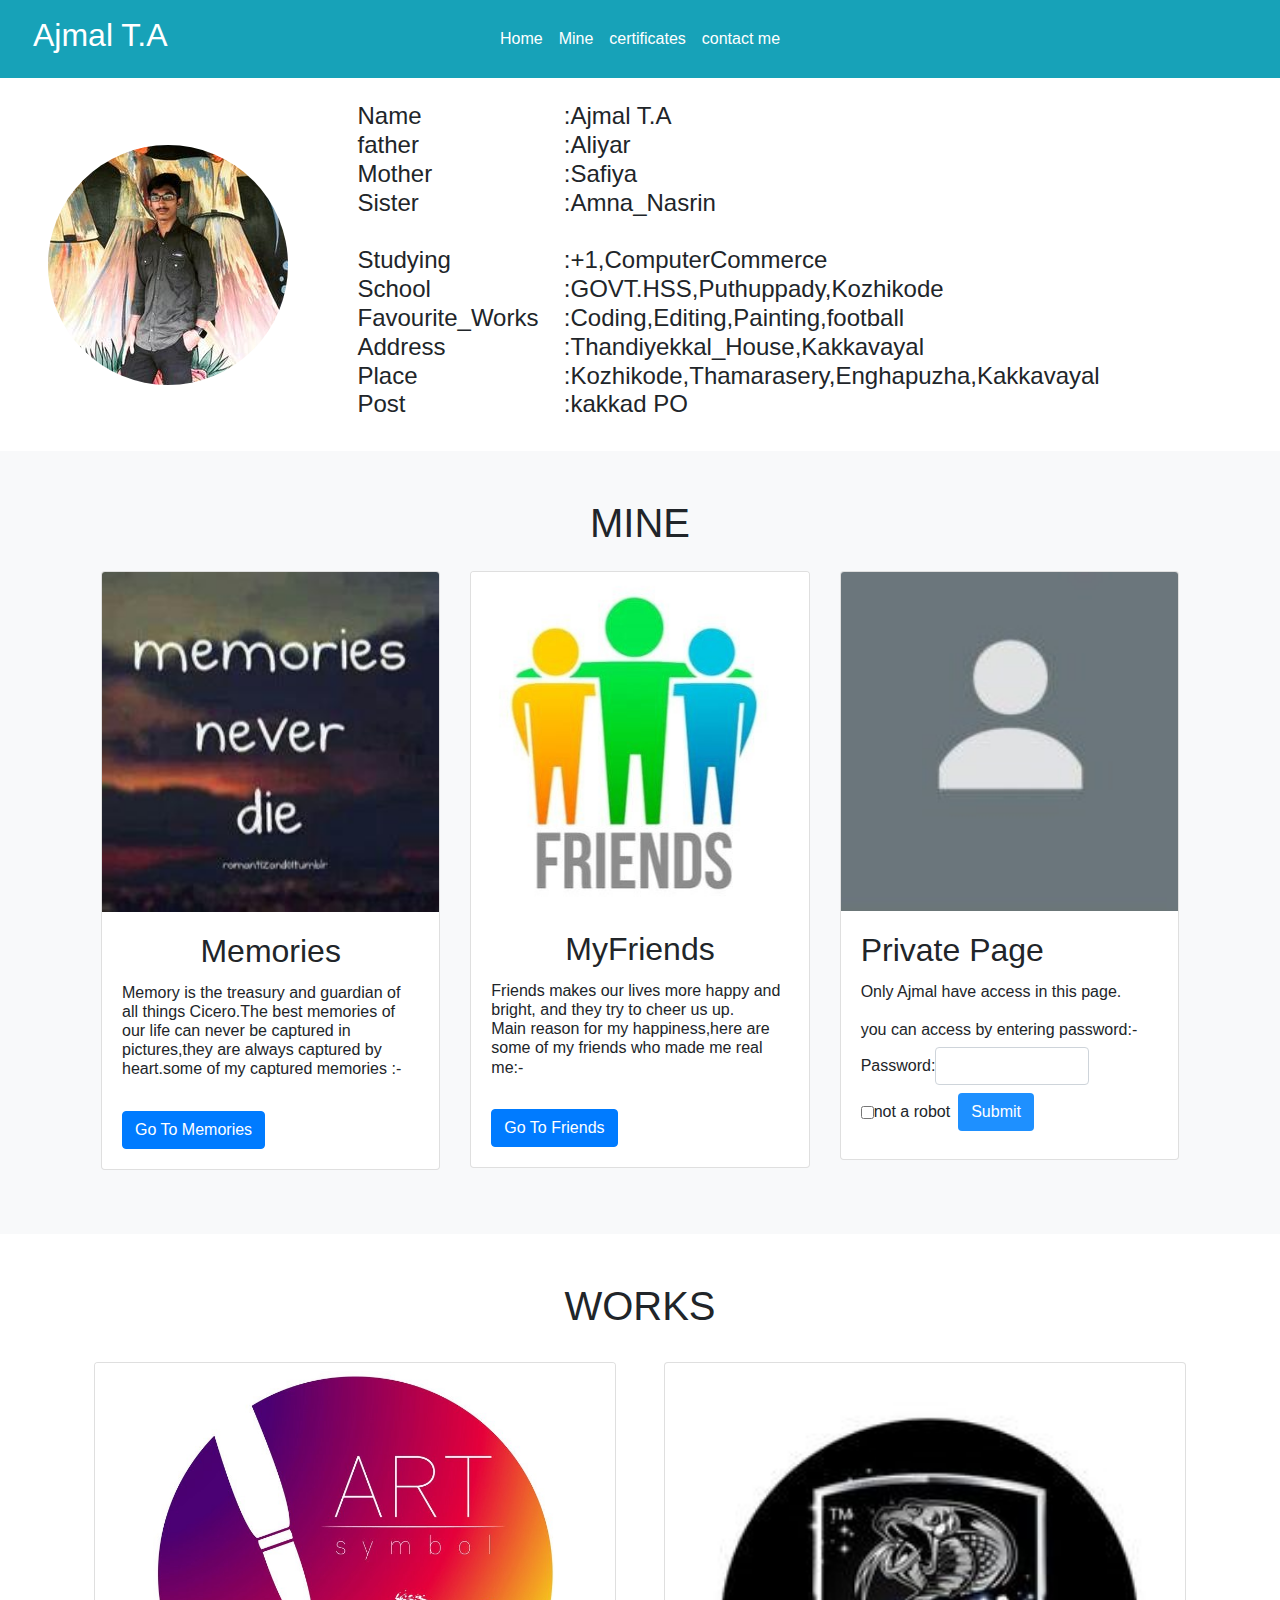
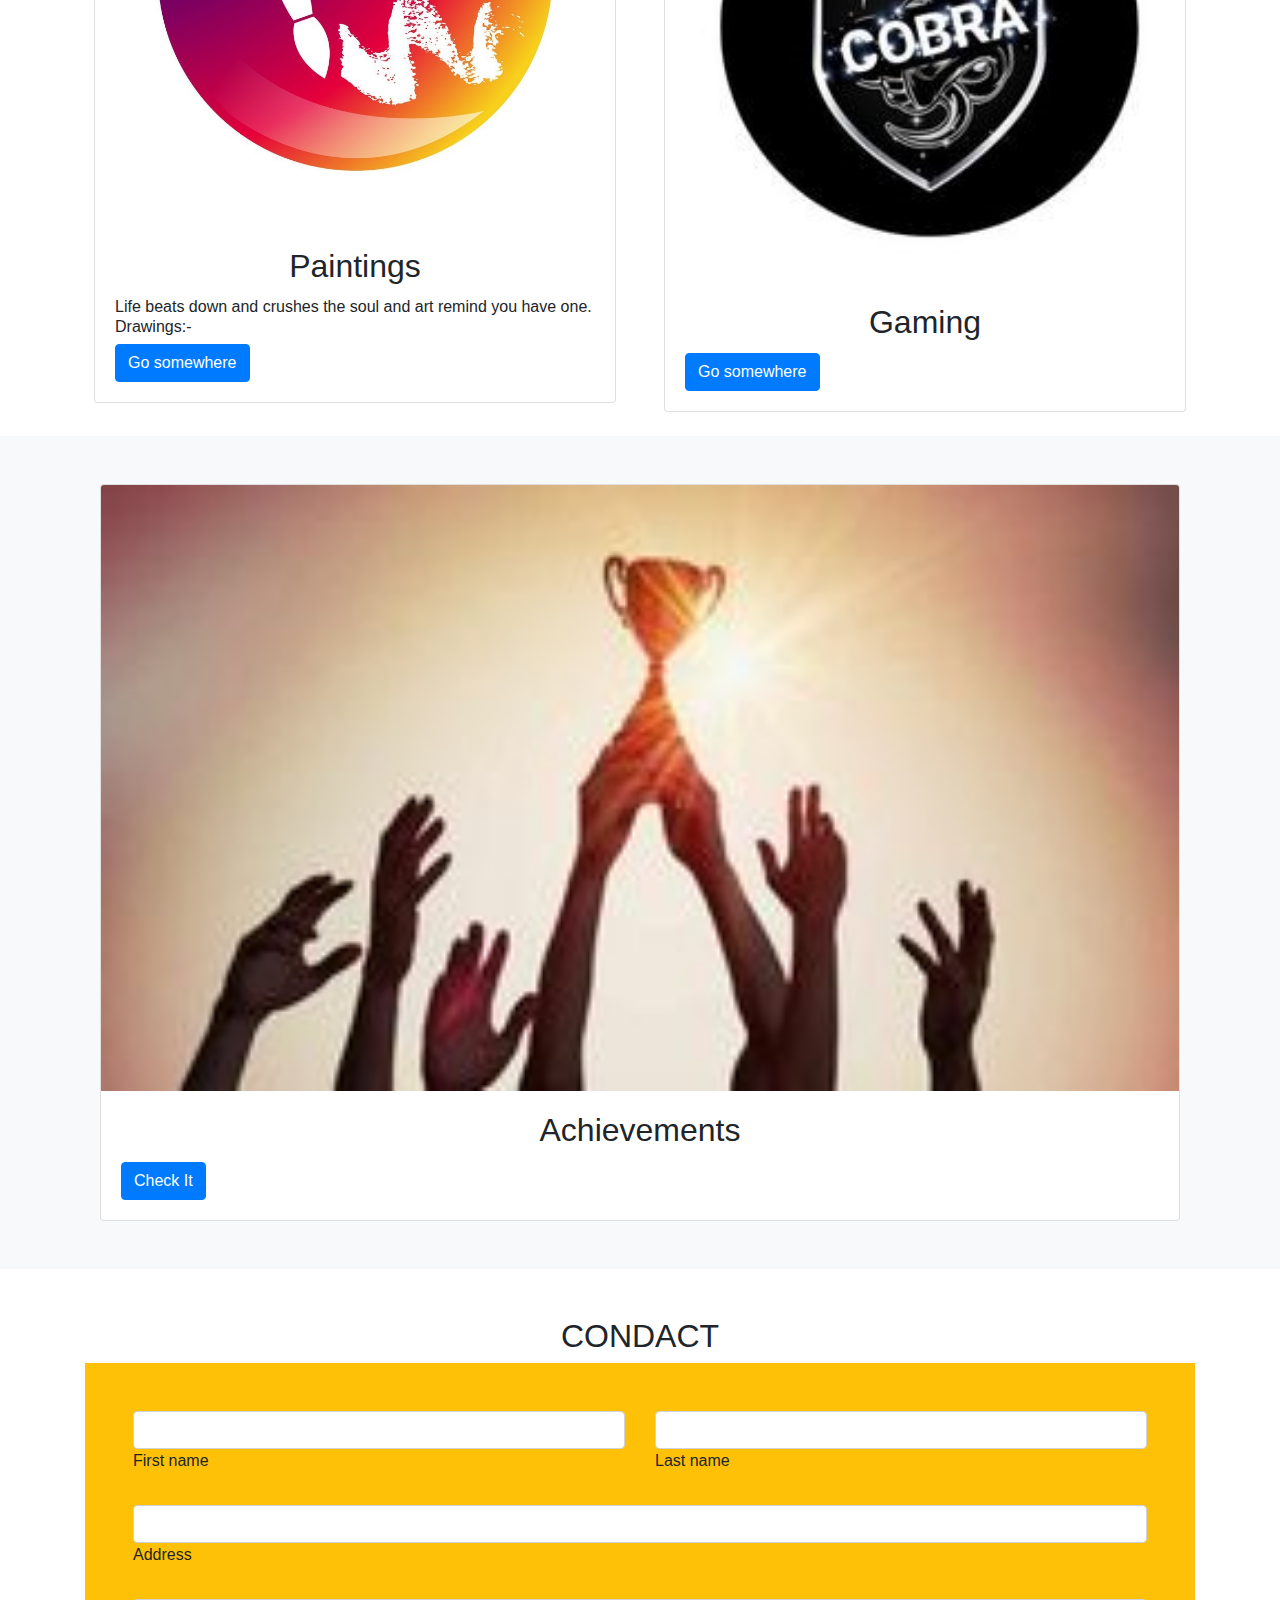
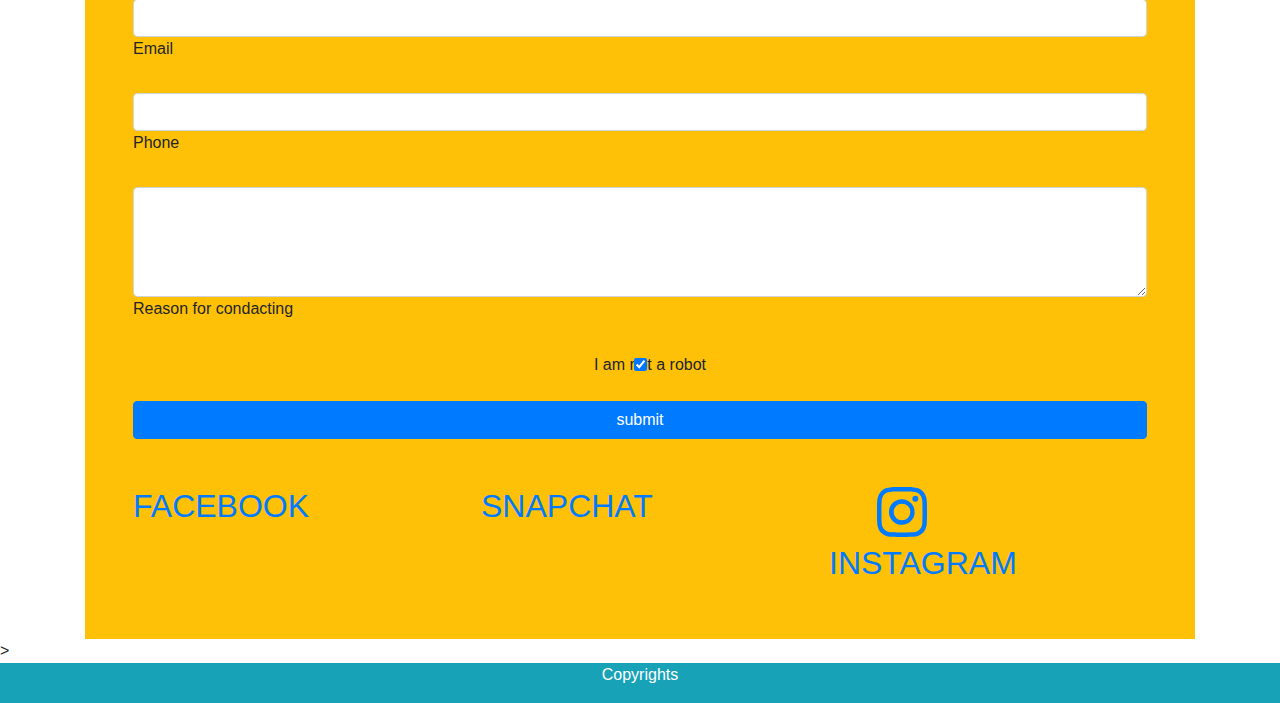
==== index.html @ b53f7642 "Add files via upload" ====
<!DOCTYPE html>
<html lang="en" style="scroll-behavior: smooth;">
<head>
    <meta charset="UTF-8">
    <meta http-equiv="X-UA-Compatible" content="IE=edge">
    <meta name="viewport" content="width=device-width, initial-scale=1.0">
    <title>AjWeb.com</title>
    <link rel="icon" type="image/gif" href="myiconxl.jpg">
    <link rel="stylesheet" href="https://cdn.jsdelivr.net/npm/bootstrap@4.0.0/dist/css/bootstrap.min.css" integrity="sha384-Gn5384xqQ1aoWXA+058RXPxPg6fy4IWvTNh0E263XmFcJlSAwiGgFAW/dAiS6JXm" crossorigin="anonymous">
</head>
<body>
     <header class="bg-info" style="position:fixed; width:100%;z-index:1">
        <div  class="row text-white">
            <div class="col-md-3 col-6 p-3 pl-5" >
                <h2>Ajmal T.A</h2>
            </div>
            <div class="col-6 col-md-6 my-auto">
                <nav class="navbar navbar-expand-lg navbar-light ">
                    <button class="navbar-toggler ml-auto" type="button" data-toggle="collapse" data-target="#navbarSupportedContent" aria-controls="navbarSupportedContent" aria-expanded="false" aria-label="Toggle navigation">
                      <span class="navbar-toggler-icon"></span>
                    </button>
                  
                    <div class="collapse navbar-collapse" id="navbarSupportedContent">
                      <ul class="navbar-nav mr-auto mx-auto">
                        <li class="nav-item active">
                          <a class="nav-link text-white" href="#">Home <span class="sr-only">(current)</span></a>
                        </li>
                        <li class="nav-item">
                          <a class="nav-link text-white" href="#skills-section">Mine</a>
                        </li>
                        <li class="nav-item">
                            <a class="nav-link text-white" href="#">certificates</a>
                        </li>
                        <li class="nav-item">
                            <a class="nav-link text-white" href="#">contact me</a>
                        </li>


                      </ul>
                    </div>
                  </nav>
            </div>
           
        </div>
     </header>
     <header class="bg-info">
      <div  class="row text-white">
          <div class="col-md-3 col-6 p-3 pl-5" >
              <h2>Ajmal T.A</h2>
          </div>
          <div class="col-6 col-md-6 my-auto">
              <nav class="navbar navbar-expand-lg navbar-light ">
                  <button class="navbar-toggler ml-auto" type="button" data-toggle="collapse" data-target="#navbarSupportedContent" aria-controls="navbarSupportedContent" aria-expanded="false" aria-label="Toggle navigation">
                    <span class="navbar-toggler-icon"></span>
                  </button>
                
                  <div class="collapse navbar-collapse" id="navbarSupportedContent">
                    <ul class="navbar-nav mr-auto mx-auto">
                      <li class="nav-item active">
                        <a class="nav-link text-white" href="#">Home <span class="sr-only">(current)</span></a>
                      </li>
                      <li class="nav-item">
                        <a class="nav-link text-white" href="#skills-section">skills</a>
                      </li>
                      <li class="nav-item">
                          <a class="nav-link text-white" href="#">certificates</a>
                      </li>
                      <li class="nav-item">
                          <a class="nav-link text-white" href="#">contact me</a>
                      </li>


                    </ul>
                  </div>
                </nav>
          </div>
          <div class="col-12 col-md-3 ">
            <a class="text-white" aria-setsize="100%" href="https://instagram.com/ajmal_a_j_u_3?igshid=YmMyMTA2M2Y="><i class="bi bi-instagram"></i></a>
          </div>
      </div>
   </header>
    
     

     <section class="p-4 pl-5">
      <div class="row align-items-center">
        <div class="col-md-3">
          <img src="myfull.jpg" alt="3D HTML" class="img-fluid rounded-circle">
        </div>
        <div class="col-md-2 col-6 ">
          <h4>Name <br>father  <br>  Mother  <br>Sister <br><br>Studying <br>School <br>Favourite_Works  <br>Address <br>Place  <br>Post </h4>
        </div>
        <div class="col-md-2 col-6 ">
          <h4>:Ajmal T.A <br>:Aliyar <br>:Safiya <br>:Amna_Nasrin <br><br>:+1,ComputerCommerce <br>:GOVT.HSS,Puthuppady,Kozhikode <br>:Coding,Editing,Painting,football <br>:Thandiyekkal_House,Kakkavayal <br> :Kozhikode,Thamarasery,Enghapuzha,Kakkavayal <br>:kakkad PO</h4>
        </div>
      </div>
    </section>

    <section class="bg-light p-5">

      <div class="container">
        <h1 class="text-center" id="skills-section">MINE</h1>

        <div class="row p-3">
          <div class="col-md-4">
            <div class="card ">
              <img src="memories.jpg" class="card-img-top" alt="...">
              <div class="card-body">
                <h2 class="card-title text-center">Memories</h2>
                <h6 class="card-text">Memory is the treasury and guardian of all things Cicero.The best memories of our life can never be captured in pictures,they are always captured by heart.some of my captured memories :- </h6>
                <br><a href="#" class="btn btn-primary .text-center">Go To Memories</a>
              </div>
            </div>
          </div>

          <div class="col-md-4 ">
            <div class="card" >
              <img src="friends.jpg" class="card-img-top" alt="image error">
              <div class="card-body">
                <h2 class="card-title text-center">MyFriends</h2>
                <h6 class="card-text">Friends makes our lives more happy and bright, and they try to cheer us up. <br> Main reason for my happiness,here are some of my friends who made me real me:-</h6>
                <br><a href="#" class="btn btn-primary">Go To Friends</a>
              </div>
            </div>
          </div>

          <div class="col-md-4">
            <div class="card " >
              <img src="private.jpg" class="card-img-top" alt="...">
              <div class="card-body">
                <h2 class="card-title">Private Page</h2>
                <h6 class="card-text">Only Ajmal have access in this page. <br> <br>you can access by entering password:-</h6>
                <form class="form-inline" action="/action_page.php">
                  
                  <div class="form-group">
                    <label for="pwd">Password:</label>
                    <input type="password" class="form-control col-md-3 col-xl-6 " id="pwd">
                  </div><br><br>
                  <div class="checkbox">
                    <label><input type="checkbox">not a robot</label>
                  </div>
                  <div class="p-2"><button type="submit" style="background-color: dodgerblue;" class="btn btn-default text-white">Submit</button></div>
                  
                </form>
              </div>
            </div>
          </div>

        </div>
      </div>
    </section>
    
    <section class="bg-white">
      <div class="container">
        <h1 class="text-center pt-5">WORKS</h1>
        <div class="row">

          <div class="col-md-6 p-4 ">
            <div class="card" >
              <img src="Artist.jpg" class="card-img-top" alt="...">
              <div class="card-body">
                <br><br><h2 class="card-title text-center">Paintings</h2>
                <h6 class="card-text">Life beats down and crushes the soul and art remind you have one. <br>Drawings:- </h6>
                <a href="#" class="btn btn-primary">Go somewhere</a>
              </div>
            </div>
          </div>
          <div class="col-md-6 p-4">
            <div class="card" >
              <img src="cobralogo.jpg" class="card-img-top rounded-circle" alt="...">
              <div class="card-body">
                <h2 class="card-title text-center">Gaming</h2>
                <a href="#" class="btn btn-primary">Go somewhere</a>
              </div>
            </div>
          </div>


        </div>
      </div>
      <section class="bg-light p-5">
        <div class="container">
          <div>
            <div class="col-md-12">
              <div class="card" >
                <img src="achievement.jpg" class="card-img-top " alt="...">
                <div class="card-body">
                  <h2 class="card-title text-center">Achievements</h2>
                  <a href="#" class="btn btn-primary">Check It</a>
                </div>
              </div>
            </div>

          </div>
        </div>
      </section>
    </section>
    <section class="">
      <div class="container pt-5 ">
    

        
          <div>
            <h2 class="text-center">CONDACT</h2>
          </div>
          <div class="align-item-center">
           <div class="bg-warning form p-5 ">
            <!-- 2 column grid layout with text inputs for the first and last names -->
            <div class="row mb-4">
              <div class="col">
                <div class="form-outline">
                  <input type="text" id="form6Example1" class="form-control" />
                  <label class="form-label" for="form6Example1">First name</label>
                </div>
              </div>
              <div class="col">
                <div class="form-outline">
                  <input type="text" id="form6Example2" class="form-control" />
                  <label class="form-label" for="form6Example2">Last name</label>
                </div>
              </div>
            </div>
          
          
            <!-- Text input -->
            <div class="form-outline mb-4">
              <input type="text" id="form6Example4" class="form-control" />
              <label class="form-label" for="form6Example4">Address</label>
            </div>
          
            <!-- Email input -->
            <div class="form-outline mb-4">
              <input type="email" id="form6Example5" class="form-control" />
              <label class="form-label" for="form6Example5">Email</label>
            </div>
          
            <!-- Number input -->
            <div class="form-outline mb-4">
              <input type="number" id="form6Example6" class="form-control" />
              <label class="form-label" for="form6Example6">Phone</label>
            </div>
          
            <!-- Message input -->
            <div class="form-outline mb-4">
              <textarea class="form-control" id="form6Example7" rows="4"></textarea>
              <label class="form-label" for="form6Example7">Reason for condacting</label>
            </div>
          
            <!-- Checkbox -->
            <div class="form-check d-flex justify-content-center mb-4">
              <input class="form-check-input me-2" type="checkbox" value="" id="form6Example8" checked />
              <label class="form-check-label" for="form6Example8"> I am not a robot</label>
            </div>
          
            <!-- Submit button -->
            <button type="submit" class="btn btn-primary btn-block mb-4">submit</button>
          </form><br>
          <div class="row ">
            <div class="col-md-4">
              <a href=""><h2>FACEBOOK</h2></a>
            </div>
            <div class="col-md-4">
              <a href=""><h2>SNAPCHAT</h2></a>
            </div>            
            <div class="col-md-4 ">
            
              <a class="pl-5" style="background-color: linear-gradient(to bottom, #ff0066 0%, #ff99cc 100%) ;" aria-setsize="100%" href="https://instagram.com/ajmal_a_j_u_3?igshid=YmMyMTA2M2Y="> <svg xmlns="http://www.w3.org/2000/svg" width="50" height="50" fill="currentColor" class="bi bi-instagram" viewBox="0 0 16 16">
                <path d="M8 0C5.829 0 5.556.01 4.703.048 3.85.088 3.269.222 2.76.42a3.917 3.917 0 0 0-1.417.923A3.927 3.927 0 0 0 .42 2.76C.222 3.268.087 3.85.048 4.7.01 5.555 0 5.827 0 8.001c0 2.172.01 2.444.048 3.297.04.852.174 1.433.372 1.942.205.526.478.972.923 1.417.444.445.89.719 1.416.923.51.198 1.09.333 1.942.372C5.555 15.99 5.827 16 8 16s2.444-.01 3.298-.048c.851-.04 1.434-.174 1.943-.372a3.916 3.916 0 0 0 1.416-.923c.445-.445.718-.891.923-1.417.197-.509.332-1.09.372-1.942C15.99 10.445 16 10.173 16 8s-.01-2.445-.048-3.299c-.04-.851-.175-1.433-.372-1.941a3.926 3.926 0 0 0-.923-1.417A3.911 3.911 0 0 0 13.24.42c-.51-.198-1.092-.333-1.943-.372C10.443.01 10.172 0 7.998 0h.003zm-.717 1.442h.718c2.136 0 2.389.007 3.232.046.78.035 1.204.166 1.486.275.373.145.64.319.92.599.28.28.453.546.598.92.11.281.24.705.275 1.485.039.843.047 1.096.047 3.231s-.008 2.389-.047 3.232c-.035.78-.166 1.203-.275 1.485a2.47 2.47 0 0 1-.599.919c-.28.28-.546.453-.92.598-.28.11-.704.24-1.485.276-.843.038-1.096.047-3.232.047s-2.39-.009-3.233-.047c-.78-.036-1.203-.166-1.485-.276a2.478 2.478 0 0 1-.92-.598 2.48 2.48 0 0 1-.6-.92c-.109-.281-.24-.705-.275-1.485-.038-.843-.046-1.096-.046-3.233 0-2.136.008-2.388.046-3.231.036-.78.166-1.204.276-1.486.145-.373.319-.64.599-.92.28-.28.546-.453.92-.598.282-.11.705-.24 1.485-.276.738-.034 1.024-.044 2.515-.045v.002zm4.988 1.328a.96.96 0 1 0 0 1.92.96.96 0 0 0 0-1.92zm-4.27 1.122a4.109 4.109 0 1 0 0 8.217 4.109 4.109 0 0 0 0-8.217zm0 1.441a2.667 2.667 0 1 1 0 5.334 2.667 2.667 0 0 1 0-5.334z"/>
              </svg><h2>INSTAGRAM</h2></a>
            </div>
           <div> 
        </div>
        </div>
        
        
        </div>
      </div>
     
    </section>
    <footer>
      >
      <div class="bg-info">
        <div class="container">
          <div class="row">
            <div class="col-md-12 text-center">
              
              <p class="text-white">Copyrights</p>
            </div>
          </div>
        </div>
      </div>
    </footer>

    <script src="https://code.jquery.com/jquery-3.2.1.slim.min.js" integrity="sha384-KJ3o2DKtIkvYIK3UENzmM7KCkRr/rE9/Qpg6aAZGJwFDMVNA/GpGFF93hXpG5KkN" crossorigin="anonymous"></script>
    <script src="https://cdn.jsdelivr.net/npm/popper.js@1.12.9/dist/umd/popper.min.js" integrity="sha384-ApNbgh9B+Y1QKtv3Rn7W3mgPxhU9K/ScQsAP7hUibX39j7fakFPskvXusvfa0b4Q" crossorigin="anonymous"></script>
    <script src="https://cdn.jsdelivr.net/npm/bootstrap@4.0.0/dist/js/bootstrap.min.js" integrity="sha384-JZR6Spejh4U02d8jOt6vLEHfe/JQGiRRSQQxSfFWpi1MquVdAyjUar5+76PVCmYl" crossorigin="anonymous"></script>  
</body>
</html>
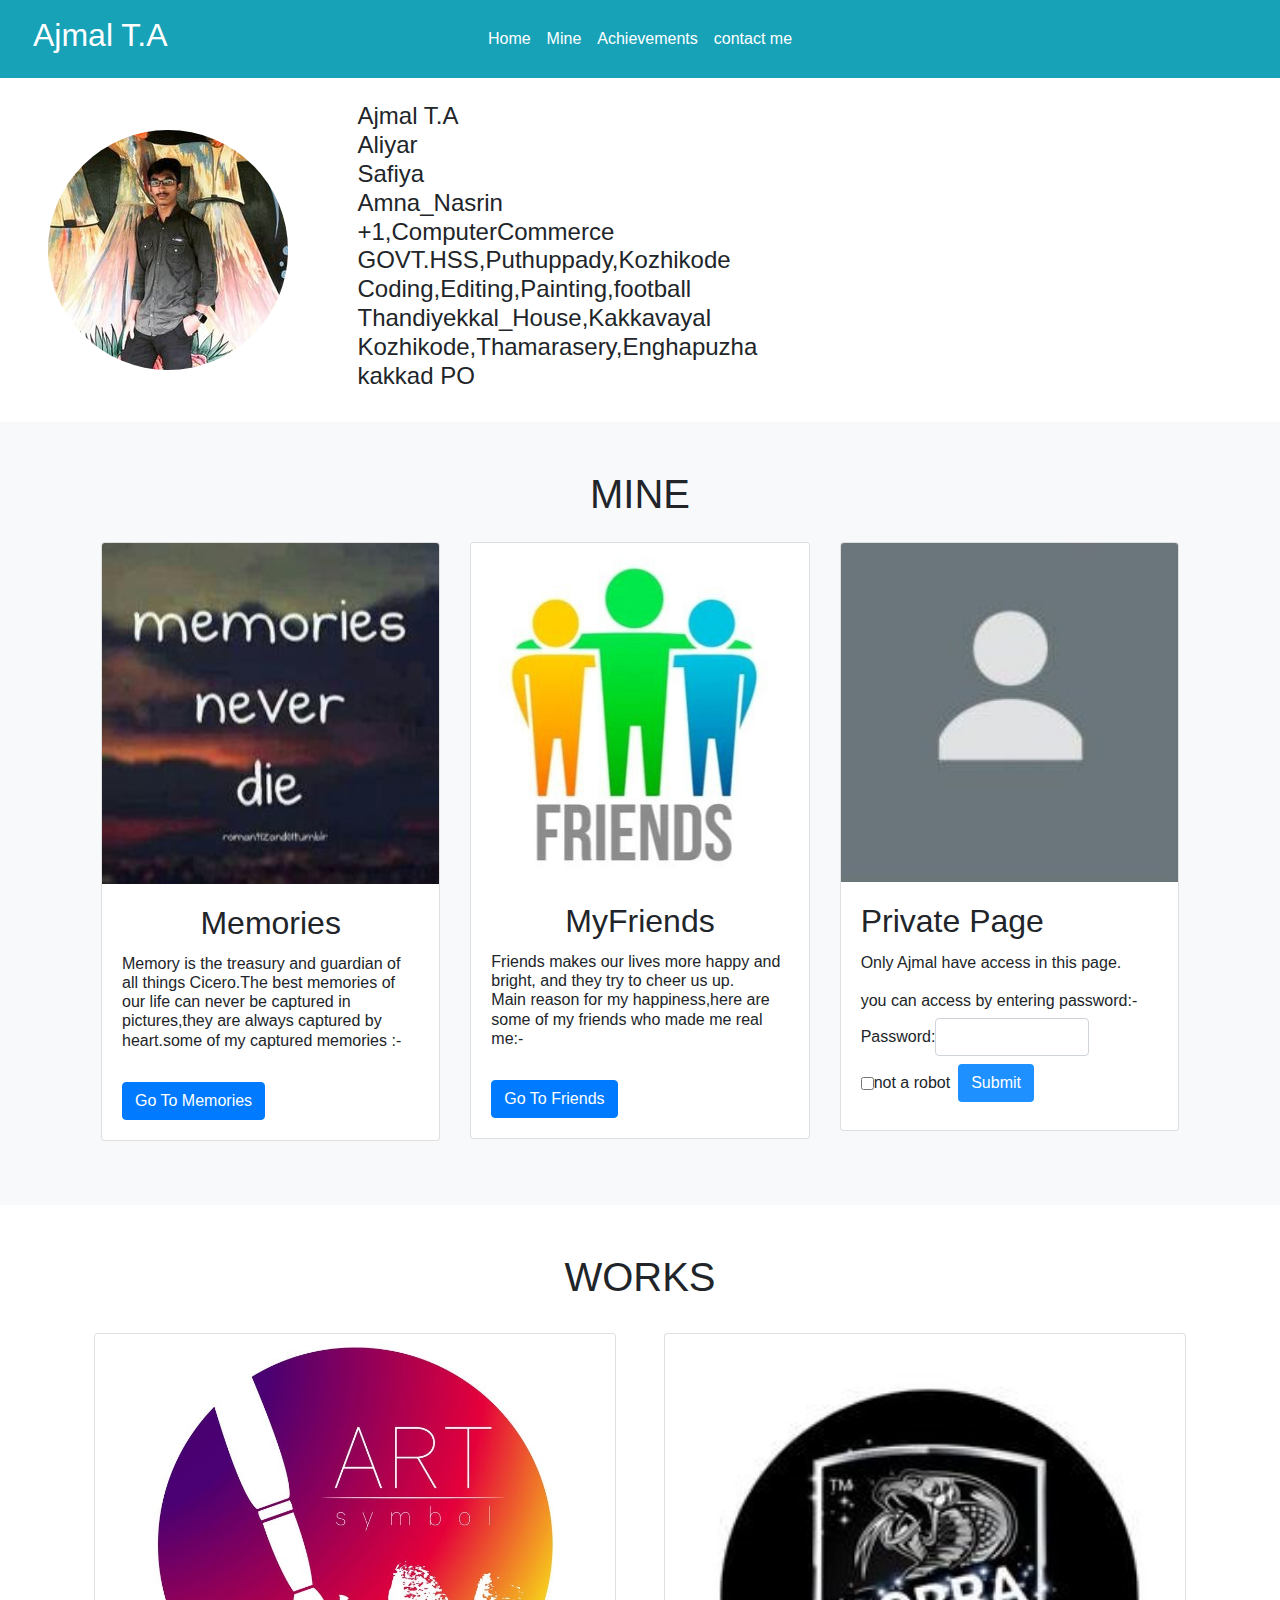
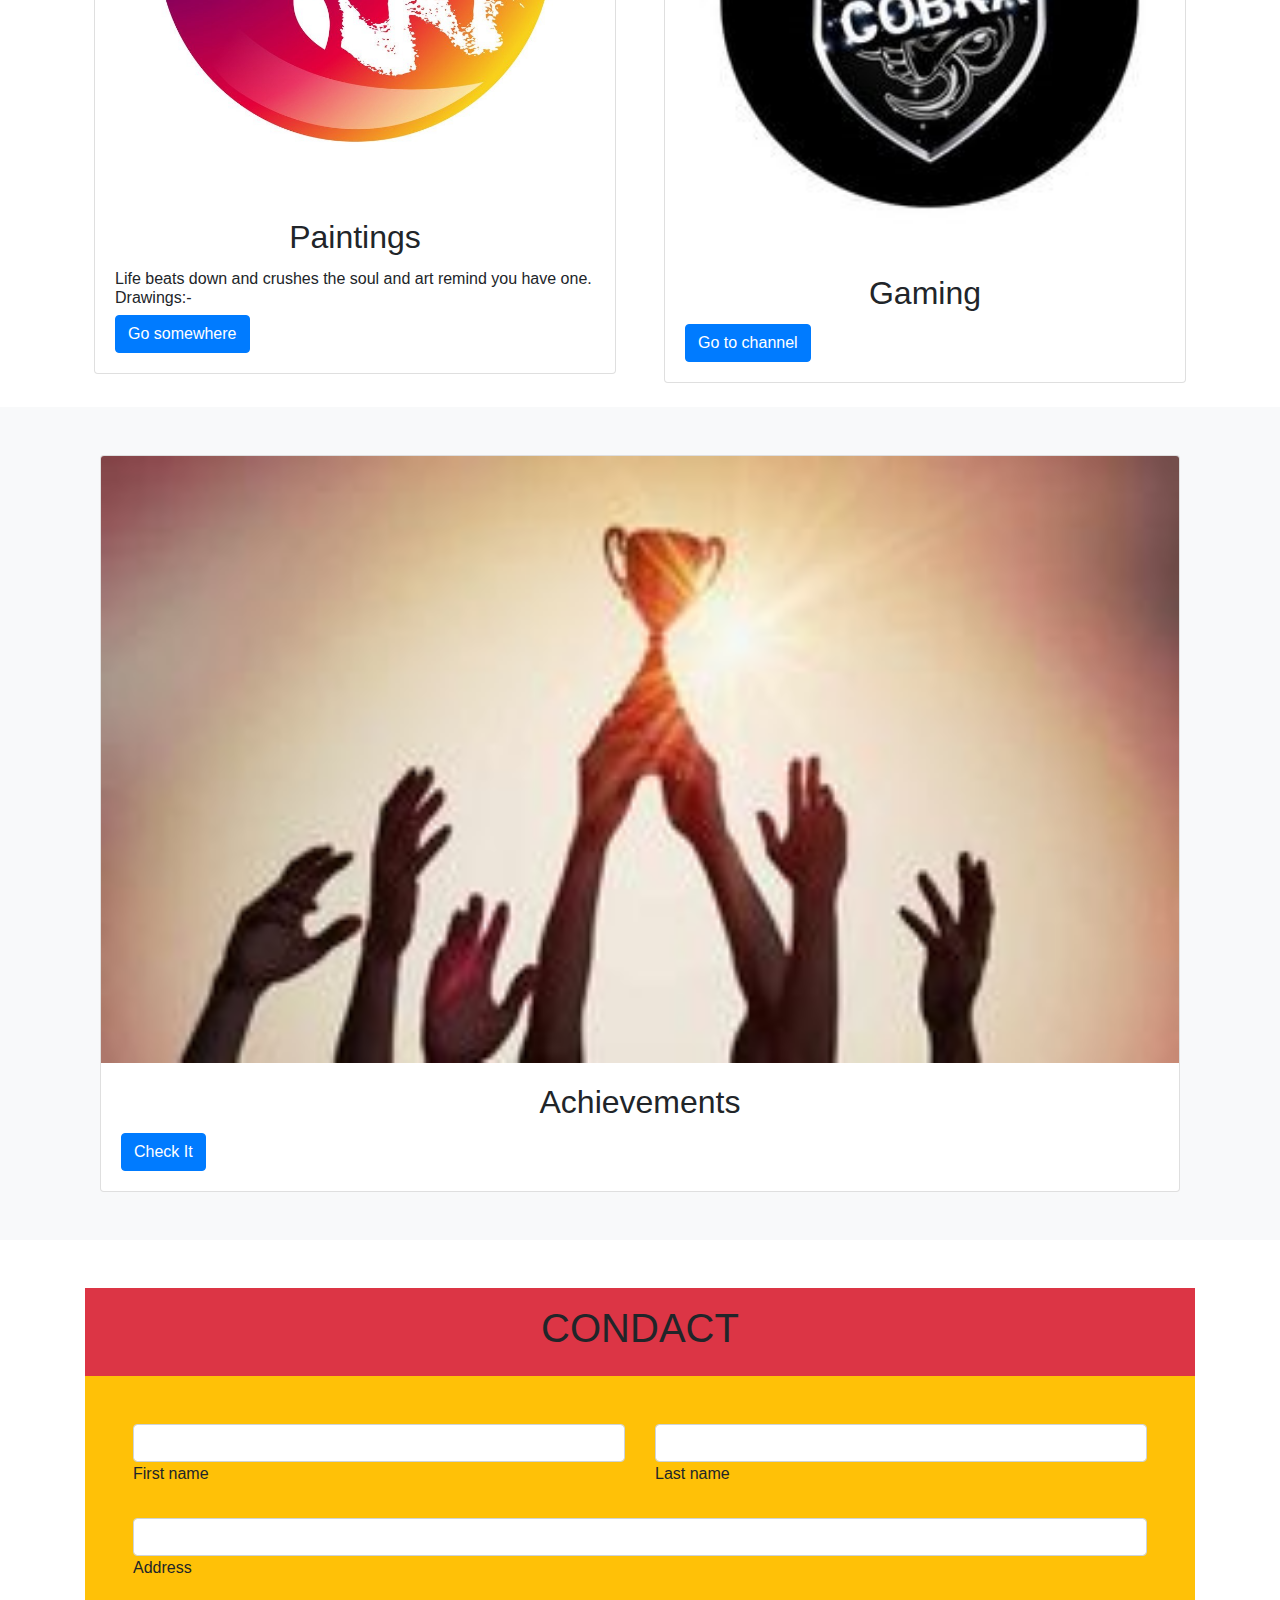
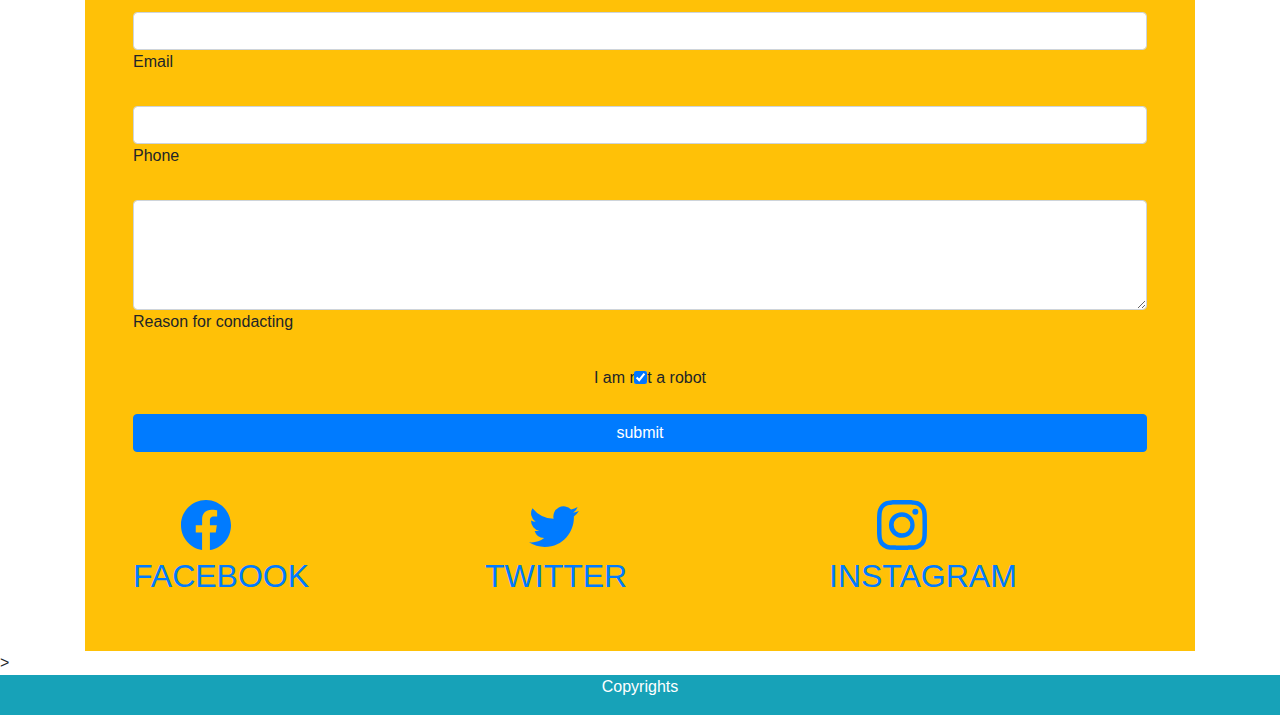
==== commit c955d649: "Add files via upload" ====
--- a/index.html
+++ b/index.html
@@ -23,16 +23,16 @@
                     <div class="collapse navbar-collapse" id="navbarSupportedContent">
                       <ul class="navbar-nav mr-auto mx-auto">
                         <li class="nav-item active">
-                          <a class="nav-link text-white" href="#">Home <span class="sr-only">(current)</span></a>
+                          <a class="nav-link text-white" href="#Home">Home <span class="sr-only">(current)</span></a>
                         </li>
                         <li class="nav-item">
                           <a class="nav-link text-white" href="#skills-section">Mine</a>
                         </li>
                         <li class="nav-item">
-                            <a class="nav-link text-white" href="#">certificates</a>
+                            <a class="nav-link text-white" href="#Acheivements">Achievements</a>
                         </li>
                         <li class="nav-item">
-                            <a class="nav-link text-white" href="#">contact me</a>
+                            <a class="nav-link text-white" href="#Condact">contact me</a>
                         </li>
 
 
@@ -43,7 +43,7 @@
            
         </div>
      </header>
-     <header class="bg-info">
+     <header class="bg-info" style="width:100%;z-index:1">
       <div  class="row text-white">
           <div class="col-md-3 col-6 p-3 pl-5" >
               <h2>Ajmal T.A</h2>
@@ -82,21 +82,19 @@
     
      
 
-     <section class="p-4 pl-5">
+     <section class="p-4 pl-5" id="Home">
       <div class="row align-items-center">
         <div class="col-md-3">
           <img src="myfull.jpg" alt="3D HTML" class="img-fluid rounded-circle">
         </div>
-        <div class="col-md-2 col-6 ">
-          <h4>Name <br>father  <br>  Mother  <br>Sister <br><br>Studying <br>School <br>Favourite_Works  <br>Address <br>Place  <br>Post </h4>
-        </div>
-        <div class="col-md-2 col-6 ">
-          <h4>:Ajmal T.A <br>:Aliyar <br>:Safiya <br>:Amna_Nasrin <br><br>:+1,ComputerCommerce <br>:GOVT.HSS,Puthuppady,Kozhikode <br>:Coding,Editing,Painting,football <br>:Thandiyekkal_House,Kakkavayal <br> :Kozhikode,Thamarasery,Enghapuzha,Kakkavayal <br>:kakkad PO</h4>
+        
+        <div class="col-md-4 col-12 ">
+          <h4>Ajmal T.A <br>Aliyar <br>Safiya <br>Amna_Nasrin <br>+1,ComputerCommerce <br>GOVT.HSS,Puthuppady,Kozhikode <br>Coding,Editing,Painting,football <br>Thandiyekkal_House,Kakkavayal <br> Kozhikode,Thamarasery,Enghapuzha<br>kakkad PO</h4>
         </div>
       </div>
     </section>
 
-    <section class="bg-light p-5">
+    <section class="bg-light p-5" style="width: 100%;">
 
       <div class="container">
         <h1 class="text-center" id="skills-section">MINE</h1>
@@ -119,7 +117,7 @@
               <div class="card-body">
                 <h2 class="card-title text-center">MyFriends</h2>
                 <h6 class="card-text">Friends makes our lives more happy and bright, and they try to cheer us up. <br> Main reason for my happiness,here are some of my friends who made me real me:-</h6>
-                <br><a href="#" class="btn btn-primary">Go To Friends</a>
+                <br><a href="friends.html" class="btn btn-primary">Go To Friends</a>
               </div>
             </div>
           </div>
@@ -151,7 +149,7 @@
     </section>
     
     <section class="bg-white">
-      <div class="container">
+      <div class="container"">
         <h1 class="text-center pt-5">WORKS</h1>
         <div class="row">
 
@@ -170,7 +168,7 @@
               <img src="cobralogo.jpg" class="card-img-top rounded-circle" alt="...">
               <div class="card-body">
                 <h2 class="card-title text-center">Gaming</h2>
-                <a href="#" class="btn btn-primary">Go somewhere</a>
+                <a href="https://www.youtube.com/channel/UC4TCZJSqfxSVpSDqTf3gbZg" class="btn btn-primary">Go to channel</a>
               </div>
             </div>
           </div>
@@ -179,7 +177,7 @@
         </div>
       </div>
       <section class="bg-light p-5">
-        <div class="container">
+        <div class="container" id="Acheivements">
           <div>
             <div class="col-md-12">
               <div class="card" >
@@ -200,8 +198,8 @@
     
 
         
-          <div>
-            <h2 class="text-center">CONDACT</h2>
+          <div class="bg-danger p-3">
+            <h1 class="text-center " id="Condact">CONDACT</h1>
           </div>
           <div class="align-item-center">
            <div class="bg-warning form p-5 ">
@@ -257,14 +255,18 @@
           </form><br>
           <div class="row ">
             <div class="col-md-4">
-              <a href=""><h2>FACEBOOK</h2></a>
+              <a class="pl-5" href="https://www.facebook.com/profile.php?id=100052430290378"><svg xmlns="http://www.w3.org/2000/svg" width="50" height="50" fill="currentColor" class="bi bi-facebook " viewBox="0 0 16 16">
+                <path d="M16 8.049c0-4.446-3.582-8.05-8-8.05C3.58 0-.002 3.603-.002 8.05c0 4.017 2.926 7.347 6.75 7.951v-5.625h-2.03V8.05H6.75V6.275c0-2.017 1.195-3.131 3.022-3.131.876 0 1.791.157 1.791.157v1.98h-1.009c-.993 0-1.303.621-1.303 1.258v1.51h2.218l-.354 2.326H9.25V16c3.824-.604 6.75-3.934 6.75-7.951z"/>
+              </svg><h2>FACEBOOK</h2></a>
             </div>
             <div class="col-md-4">
-              <a href=""><h2>SNAPCHAT</h2></a>
+              <a class="pl-5" href="https://twitter.com/AJMAL_AJU_3?s=20&t=FsbPPaYPmw2n6KEI8vA52Q"><svg xmlns="http://www.w3.org/2000/svg" width="50" height="50" fill="currentColor" class="bi bi-twitter" viewBox="0 0 16 16">
+                <path d="M5.026 15c6.038 0 9.341-5.003 9.341-9.334 0-.14 0-.282-.006-.422A6.685 6.685 0 0 0 16 3.542a6.658 6.658 0 0 1-1.889.518 3.301 3.301 0 0 0 1.447-1.817 6.533 6.533 0 0 1-2.087.793A3.286 3.286 0 0 0 7.875 6.03a9.325 9.325 0 0 1-6.767-3.429 3.289 3.289 0 0 0 1.018 4.382A3.323 3.323 0 0 1 .64 6.575v.045a3.288 3.288 0 0 0 2.632 3.218 3.203 3.203 0 0 1-.865.115 3.23 3.23 0 0 1-.614-.057 3.283 3.283 0 0 0 3.067 2.277A6.588 6.588 0 0 1 .78 13.58a6.32 6.32 0 0 1-.78-.045A9.344 9.344 0 0 0 5.026 15z"/>
+              </svg><h2 class="pl-1">TWITTER</h2></a>
             </div>            
             <div class="col-md-4 ">
             
-              <a class="pl-5" style="background-color: linear-gradient(to bottom, #ff0066 0%, #ff99cc 100%) ;" aria-setsize="100%" href="https://instagram.com/ajmal_a_j_u_3?igshid=YmMyMTA2M2Y="> <svg xmlns="http://www.w3.org/2000/svg" width="50" height="50" fill="currentColor" class="bi bi-instagram" viewBox="0 0 16 16">
+              <a class="pl-5 link-danger" style="background-color: linear-gradient(to bottom, #ff0066 0%, #ff99cc 100%) ;" aria-setsize="100%" href="https://instagram.com/ajmal_a_j_u_3?igshid=YmMyMTA2M2Y="> <svg xmlns="http://www.w3.org/2000/svg" width="50" height="50" fill="currentColor" class="bi bi-instagram" viewBox="0 0 16 16">
                 <path d="M8 0C5.829 0 5.556.01 4.703.048 3.85.088 3.269.222 2.76.42a3.917 3.917 0 0 0-1.417.923A3.927 3.927 0 0 0 .42 2.76C.222 3.268.087 3.85.048 4.7.01 5.555 0 5.827 0 8.001c0 2.172.01 2.444.048 3.297.04.852.174 1.433.372 1.942.205.526.478.972.923 1.417.444.445.89.719 1.416.923.51.198 1.09.333 1.942.372C5.555 15.99 5.827 16 8 16s2.444-.01 3.298-.048c.851-.04 1.434-.174 1.943-.372a3.916 3.916 0 0 0 1.416-.923c.445-.445.718-.891.923-1.417.197-.509.332-1.09.372-1.942C15.99 10.445 16 10.173 16 8s-.01-2.445-.048-3.299c-.04-.851-.175-1.433-.372-1.941a3.926 3.926 0 0 0-.923-1.417A3.911 3.911 0 0 0 13.24.42c-.51-.198-1.092-.333-1.943-.372C10.443.01 10.172 0 7.998 0h.003zm-.717 1.442h.718c2.136 0 2.389.007 3.232.046.78.035 1.204.166 1.486.275.373.145.64.319.92.599.28.28.453.546.598.92.11.281.24.705.275 1.485.039.843.047 1.096.047 3.231s-.008 2.389-.047 3.232c-.035.78-.166 1.203-.275 1.485a2.47 2.47 0 0 1-.599.919c-.28.28-.546.453-.92.598-.28.11-.704.24-1.485.276-.843.038-1.096.047-3.232.047s-2.39-.009-3.233-.047c-.78-.036-1.203-.166-1.485-.276a2.478 2.478 0 0 1-.92-.598 2.48 2.48 0 0 1-.6-.92c-.109-.281-.24-.705-.275-1.485-.038-.843-.046-1.096-.046-3.233 0-2.136.008-2.388.046-3.231.036-.78.166-1.204.276-1.486.145-.373.319-.64.599-.92.28-.28.546-.453.92-.598.282-.11.705-.24 1.485-.276.738-.034 1.024-.044 2.515-.045v.002zm4.988 1.328a.96.96 0 1 0 0 1.92.96.96 0 0 0 0-1.92zm-4.27 1.122a4.109 4.109 0 1 0 0 8.217 4.109 4.109 0 0 0 0-8.217zm0 1.441a2.667 2.667 0 1 1 0 5.334 2.667 2.667 0 0 1 0-5.334z"/>
               </svg><h2>INSTAGRAM</h2></a>
             </div>
@@ -281,10 +283,10 @@
       >
       <div class="bg-info">
         <div class="container">
-          <div class="row">
-            <div class="col-md-12 text-center">
+          <div class="row" >
+            <div class="col-md-12 text-center ">
               
-              <p class="text-white">Copyrights</p>
+              <p class="text-white" >Copyrights</p>
             </div>
           </div>
         </div>
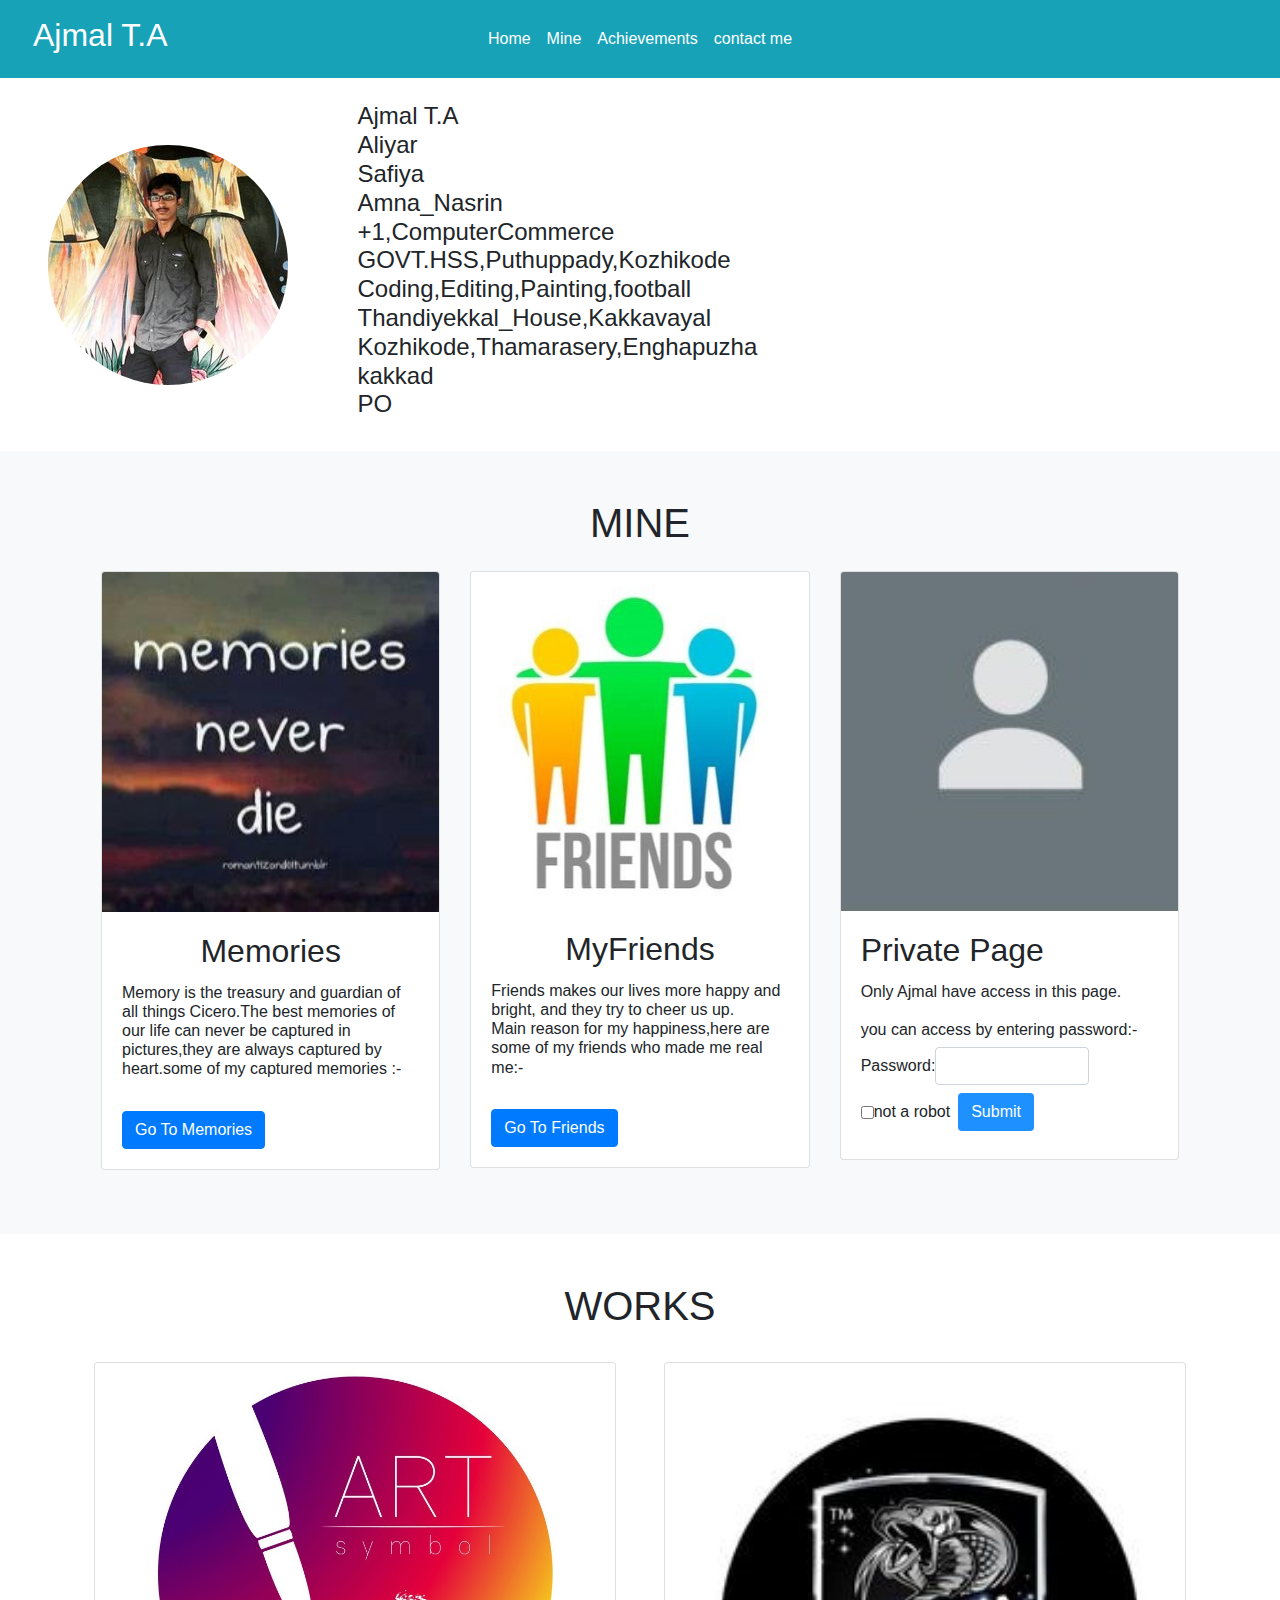
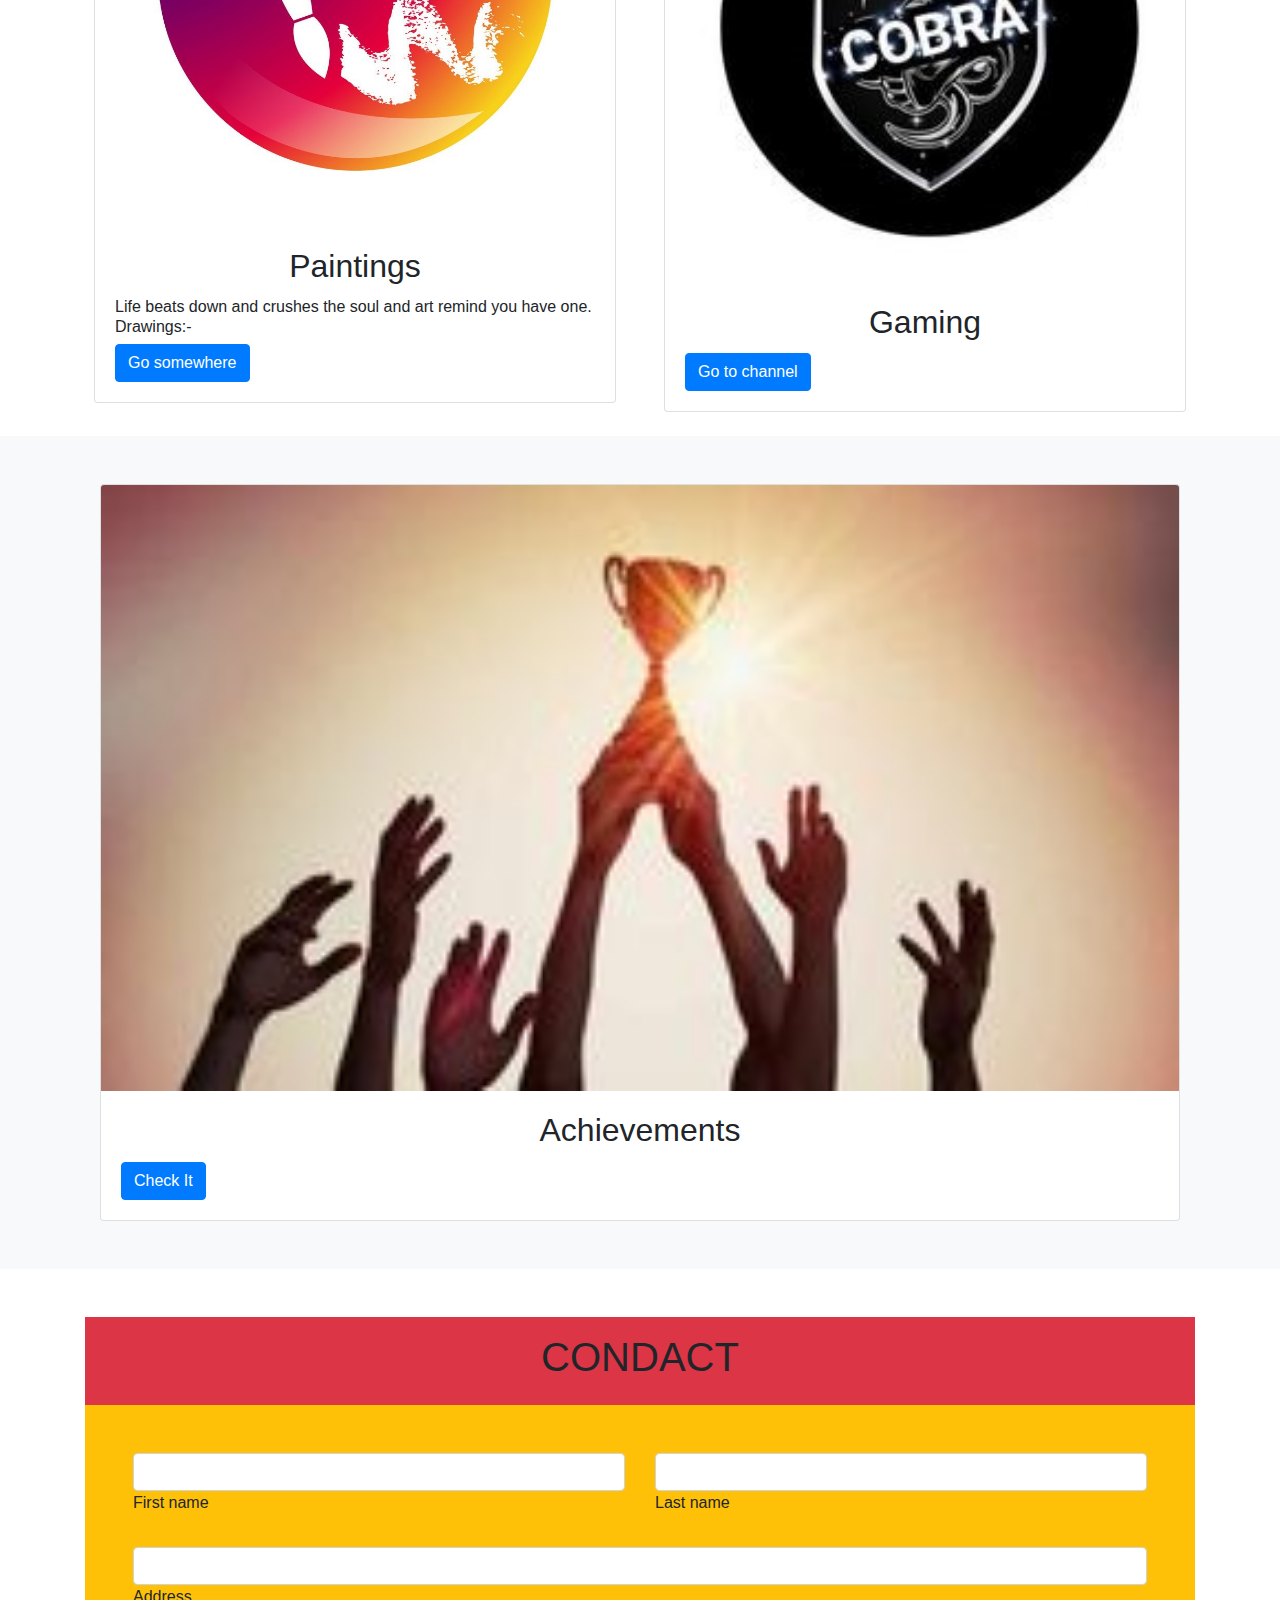
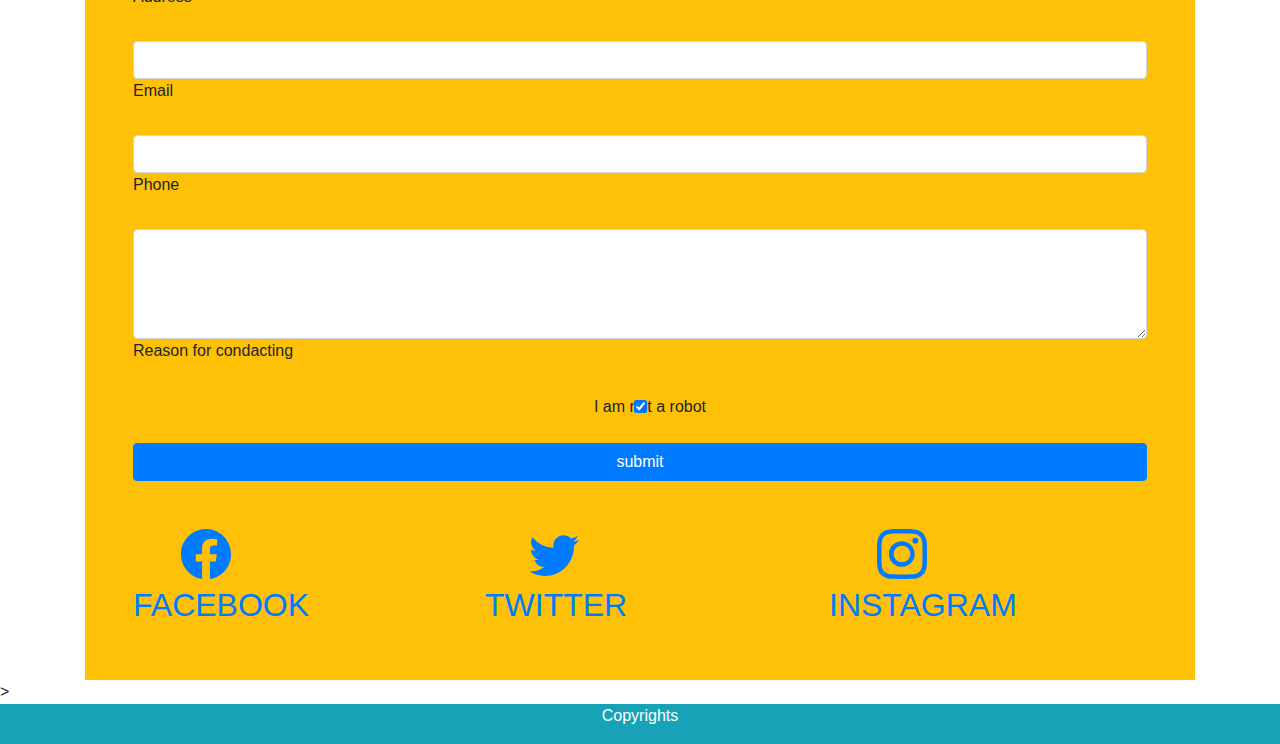
==== commit f2e9998c: "Add files via upload" ====
--- a/index.html
+++ b/index.html
@@ -87,10 +87,12 @@
         <div class="col-md-3">
           <img src="myfull.jpg" alt="3D HTML" class="img-fluid rounded-circle">
         </div>
+        <div>
+          <div class="col-md-4 col-12 ">
+            <h4>Ajmal T.A <br>Aliyar <br>Safiya <br>Amna_Nasrin <br>+1,ComputerCommerce <br>GOVT.HSS,Puthuppady,Kozhikode <br>Coding,Editing,Painting,football <br>Thandiyekkal_House,Kakkavayal <br> Kozhikode,Thamarasery,Enghapuzha<br>kakkad PO</h4>
+          </div>
+        </div>
         
-        <div class="col-md-4 col-12 ">
-          <h4>Ajmal T.A <br>Aliyar <br>Safiya <br>Amna_Nasrin <br>+1,ComputerCommerce <br>GOVT.HSS,Puthuppady,Kozhikode <br>Coding,Editing,Painting,football <br>Thandiyekkal_House,Kakkavayal <br> Kozhikode,Thamarasery,Enghapuzha<br>kakkad PO</h4>
-        </div>
       </div>
     </section>
 
@@ -149,7 +151,7 @@
     </section>
     
     <section class="bg-white">
-      <div class="container"">
+      <div class="container">
         <h1 class="text-center pt-5">WORKS</h1>
         <div class="row">
 
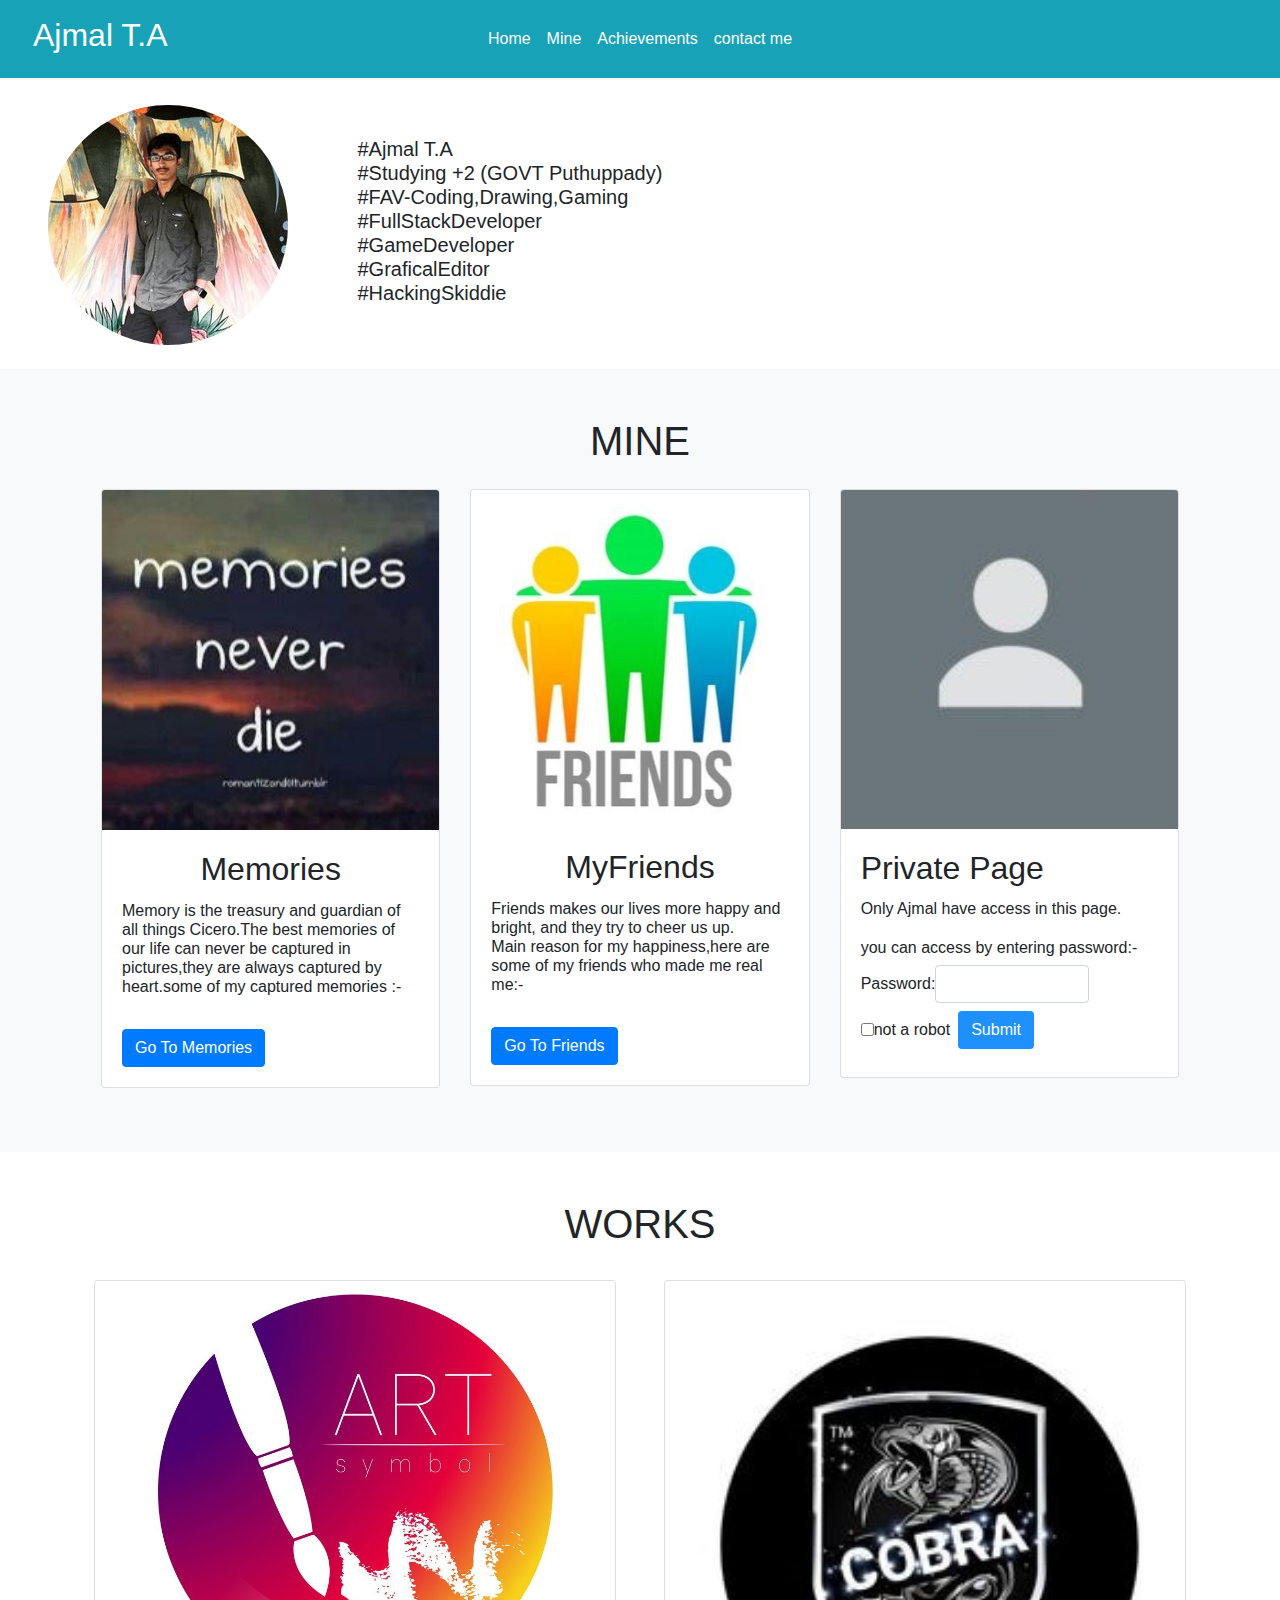
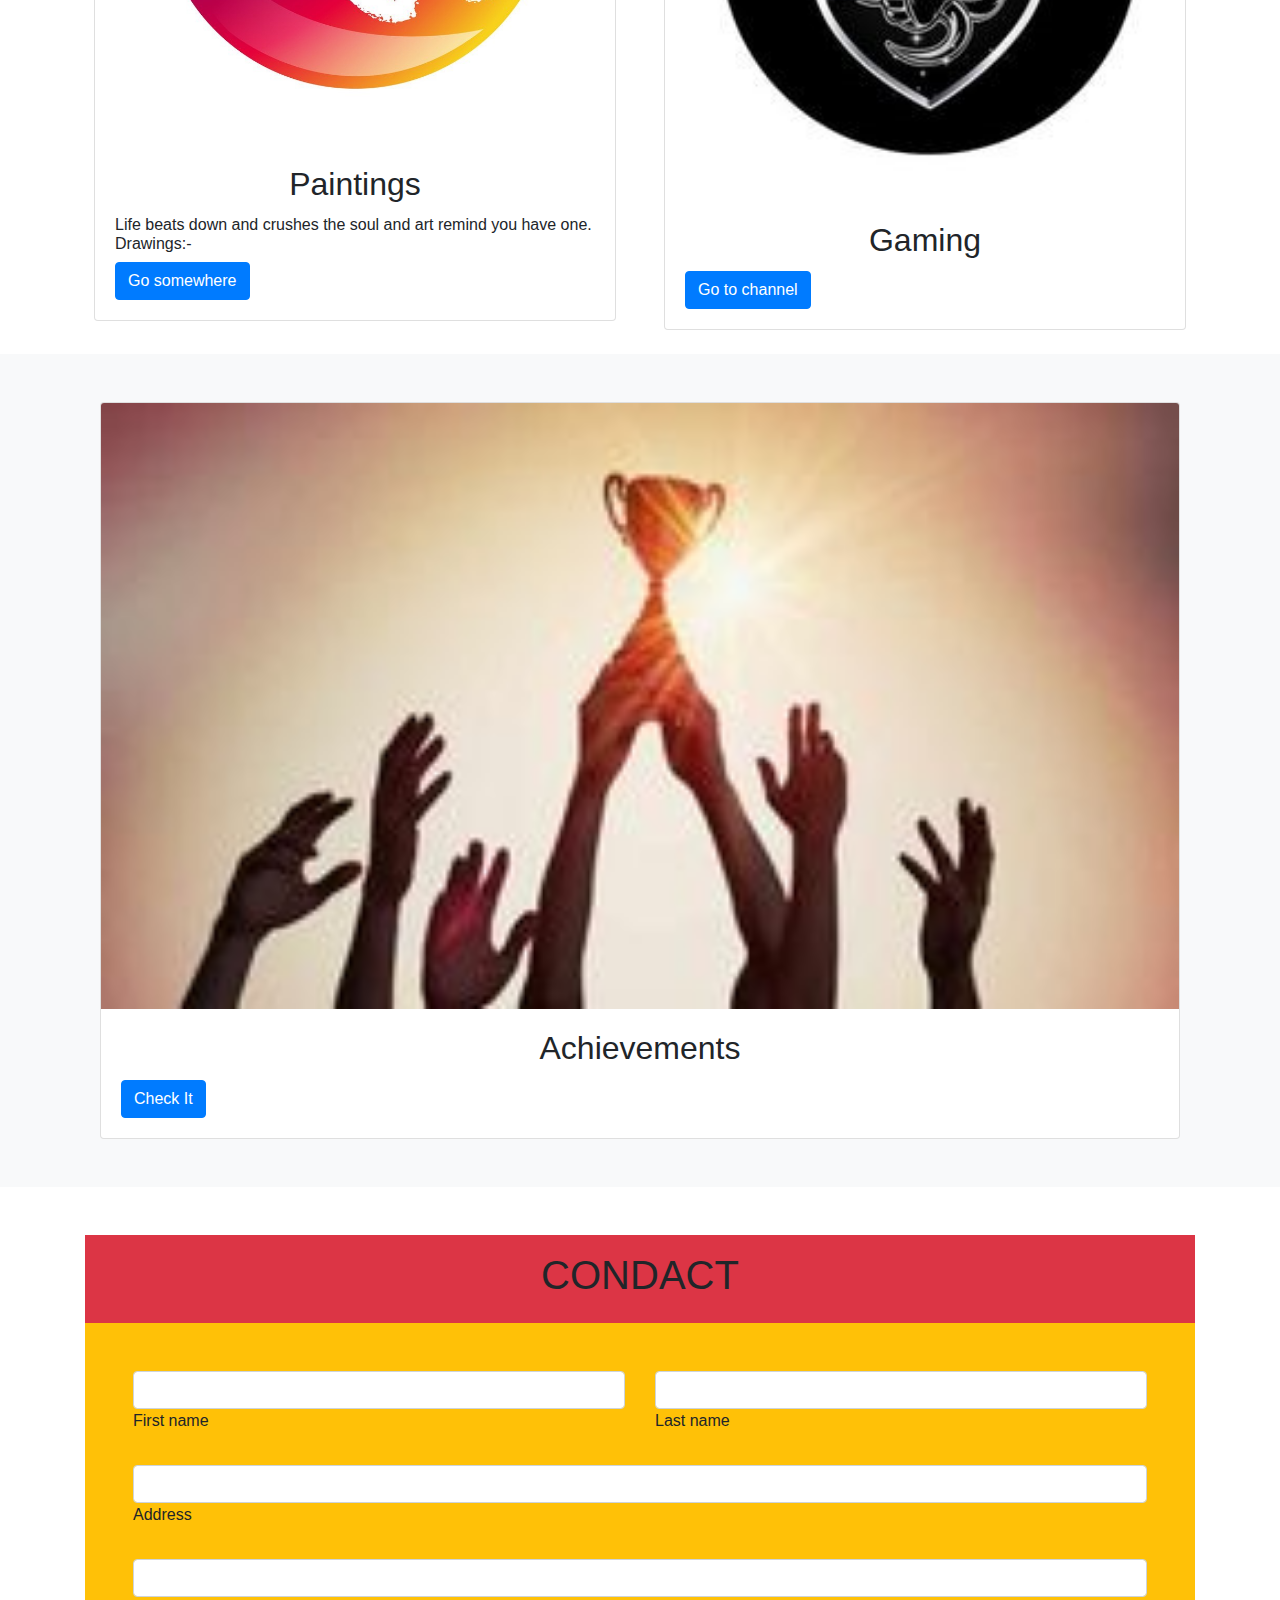
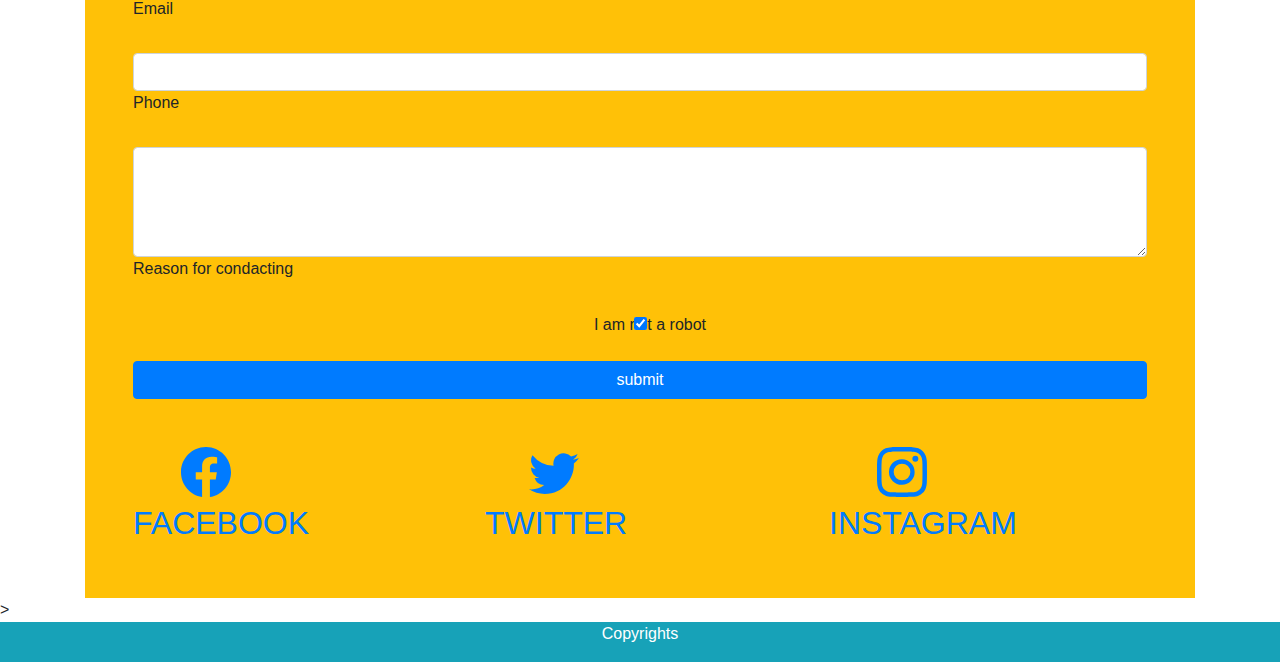
==== commit 99ea20f4: "Add files via upload" ====
--- a/index.html
+++ b/index.html
@@ -9,6 +9,7 @@
     <link rel="stylesheet" href="https://cdn.jsdelivr.net/npm/bootstrap@4.0.0/dist/css/bootstrap.min.css" integrity="sha384-Gn5384xqQ1aoWXA+058RXPxPg6fy4IWvTNh0E263XmFcJlSAwiGgFAW/dAiS6JXm" crossorigin="anonymous">
 </head>
 <body>
+  <div>
      <header class="bg-info" style="position:fixed; width:100%;z-index:1">
         <div  class="row text-white">
             <div class="col-md-3 col-6 p-3 pl-5" >
@@ -43,37 +44,10 @@
            
         </div>
      </header>
-     <header class="bg-info" style="width:100%;z-index:1">
-      <div  class="row text-white">
-          <div class="col-md-3 col-6 p-3 pl-5" >
-              <h2>Ajmal T.A</h2>
-          </div>
-          <div class="col-6 col-md-6 my-auto">
-              <nav class="navbar navbar-expand-lg navbar-light ">
-                  <button class="navbar-toggler ml-auto" type="button" data-toggle="collapse" data-target="#navbarSupportedContent" aria-controls="navbarSupportedContent" aria-expanded="false" aria-label="Toggle navigation">
-                    <span class="navbar-toggler-icon"></span>
-                  </button>
-                
-                  <div class="collapse navbar-collapse" id="navbarSupportedContent">
-                    <ul class="navbar-nav mr-auto mx-auto">
-                      <li class="nav-item active">
-                        <a class="nav-link text-white" href="#">Home <span class="sr-only">(current)</span></a>
-                      </li>
-                      <li class="nav-item">
-                        <a class="nav-link text-white" href="#skills-section">skills</a>
-                      </li>
-                      <li class="nav-item">
-                          <a class="nav-link text-white" href="#">certificates</a>
-                      </li>
-                      <li class="nav-item">
-                          <a class="nav-link text-white" href="#">contact me</a>
-                      </li>
-
-
-                    </ul>
-                  </div>
-                </nav>
-          </div>
+     <div class="bg-light" style="width: 100%; height: 5em;">
+      hloo
+     </div>
+     
           <div class="col-12 col-md-3 ">
             <a class="text-white" aria-setsize="100%" href="https://instagram.com/ajmal_a_j_u_3?igshid=YmMyMTA2M2Y="><i class="bi bi-instagram"></i></a>
           </div>
@@ -88,8 +62,9 @@
           <img src="myfull.jpg" alt="3D HTML" class="img-fluid rounded-circle">
         </div>
         <div>
-          <div class="col-md-4 col-12 ">
-            <h4>Ajmal T.A <br>Aliyar <br>Safiya <br>Amna_Nasrin <br>+1,ComputerCommerce <br>GOVT.HSS,Puthuppady,Kozhikode <br>Coding,Editing,Painting,football <br>Thandiyekkal_House,Kakkavayal <br> Kozhikode,Thamarasery,Enghapuzha<br>kakkad PO</h4>
+          <div class="col-md-12">
+            <h5>#Ajmal T.A <br>#Studying +2 (GOVT Puthuppady) <br> #FAV-Coding,Drawing,Gaming<br> #FullStackDeveloper <br>#GameDeveloper <br>#GraficalEditor <br> #HackingSkiddie <br></h5>
+
           </div>
         </div>
         
@@ -102,7 +77,7 @@
         <h1 class="text-center" id="skills-section">MINE</h1>
 
         <div class="row p-3">
-          <div class="col-md-4">
+          <div class="col-md-4 col-4">
             <div class="card ">
               <img src="memories.jpg" class="card-img-top" alt="...">
               <div class="card-body">
@@ -113,7 +88,7 @@
             </div>
           </div>
 
-          <div class="col-md-4 ">
+          <div class="col-md-4 col-4">
             <div class="card" >
               <img src="friends.jpg" class="card-img-top" alt="image error">
               <div class="card-body">
@@ -124,7 +99,7 @@
             </div>
           </div>
 
-          <div class="col-md-4">
+          <div class="col-md-4 col-4">
             <div class="card " >
               <img src="private.jpg" class="card-img-top" alt="...">
               <div class="card-body">
@@ -294,6 +269,7 @@
         </div>
       </div>
     </footer>
+  </div>
 
     <script src="https://code.jquery.com/jquery-3.2.1.slim.min.js" integrity="sha384-KJ3o2DKtIkvYIK3UENzmM7KCkRr/rE9/Qpg6aAZGJwFDMVNA/GpGFF93hXpG5KkN" crossorigin="anonymous"></script>
     <script src="https://cdn.jsdelivr.net/npm/popper.js@1.12.9/dist/umd/popper.min.js" integrity="sha384-ApNbgh9B+Y1QKtv3Rn7W3mgPxhU9K/ScQsAP7hUibX39j7fakFPskvXusvfa0b4Q" crossorigin="anonymous"></script>
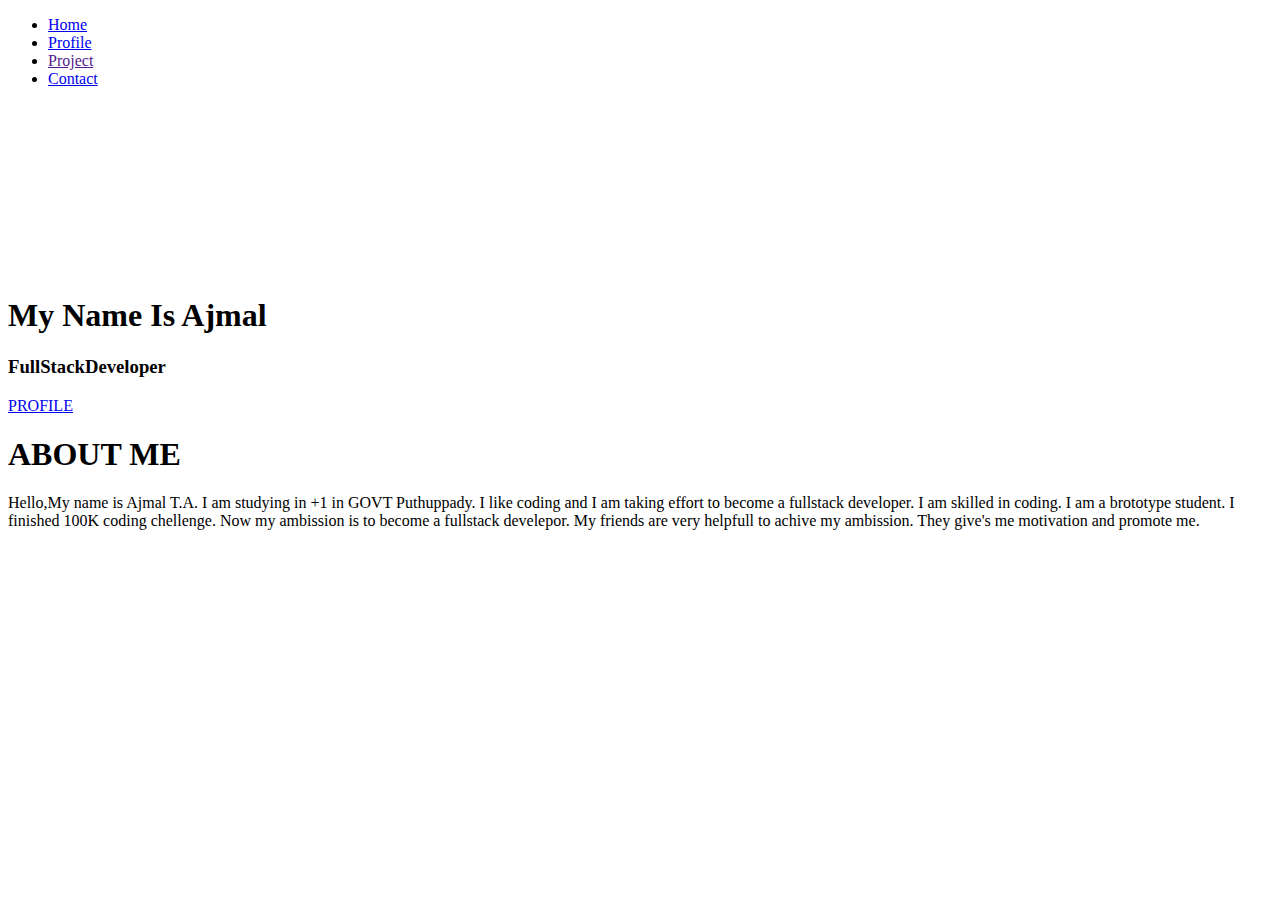
==== commit 1d249922: "Add files via upload" ====
--- a/index.html
+++ b/index.html
@@ -1,278 +1,78 @@
-<!DOCTYPE html>
-<html lang="en" style="scroll-behavior: smooth;">
-<head>
-    <meta charset="UTF-8">
-    <meta http-equiv="X-UA-Compatible" content="IE=edge">
-    <meta name="viewport" content="width=device-width, initial-scale=1.0">
-    <title>AjWeb.com</title>
-    <link rel="icon" type="image/gif" href="myiconxl.jpg">
-    <link rel="stylesheet" href="https://cdn.jsdelivr.net/npm/bootstrap@4.0.0/dist/css/bootstrap.min.css" integrity="sha384-Gn5384xqQ1aoWXA+058RXPxPg6fy4IWvTNh0E263XmFcJlSAwiGgFAW/dAiS6JXm" crossorigin="anonymous">
-</head>
-<body>
-  <div>
-     <header class="bg-info" style="position:fixed; width:100%;z-index:1">
-        <div  class="row text-white">
-            <div class="col-md-3 col-6 p-3 pl-5" >
-                <h2>Ajmal T.A</h2>
-            </div>
-            <div class="col-6 col-md-6 my-auto">
-                <nav class="navbar navbar-expand-lg navbar-light ">
-                    <button class="navbar-toggler ml-auto" type="button" data-toggle="collapse" data-target="#navbarSupportedContent" aria-controls="navbarSupportedContent" aria-expanded="false" aria-label="Toggle navigation">
-                      <span class="navbar-toggler-icon"></span>
-                    </button>
-                  
-                    <div class="collapse navbar-collapse" id="navbarSupportedContent">
-                      <ul class="navbar-nav mr-auto mx-auto">
-                        <li class="nav-item active">
-                          <a class="nav-link text-white" href="#Home">Home <span class="sr-only">(current)</span></a>
-                        </li>
-                        <li class="nav-item">
-                          <a class="nav-link text-white" href="#skills-section">Mine</a>
-                        </li>
-                        <li class="nav-item">
-                            <a class="nav-link text-white" href="#Acheivements">Achievements</a>
-                        </li>
-                        <li class="nav-item">
-                            <a class="nav-link text-white" href="#Condact">contact me</a>
-                        </li>
+<!doctype html>
+<html lang="en">
+  <head>
+    <title>personalWebsite</title>
+    <!-- Required meta tags -->
+    <meta charset="utf-8">
+    <meta name="viewport" content="width=device-width, initial-scale=1, shrink-to-fit=no">
+
+    <!-- Bootstrap CSS v5.2.0-beta1 -->
+    <link rel="stylesheet" href="https://cdn.jsdelivr.net/npm/bootstrap@5.2.0-beta1/dist/css/bootstrap.min.css"  integrity="sha384-0evHe/X+R7YkIZDRvuzKMRqM+OrBnVFBL6DOitfPri4tjfHxaWutUpFmBp4vmVor" crossorigin="anonymous">
+     <link rel="stylesheet" href="style.css">
+     <link rel="stylesheet" href="css/fixed.css">
+  </head>
+  <body>
+    
+    
+    <nav class="navbar navbar-expand-lg navbar-light ">
+        
+      
+        <div class="navbar fixed-top" id="navbarSupportedContent home">
+          <ul class=" nav">
+            <li class="nav-item active">
+              <a class="nav-link text-white " href="#home">Home <span class="sr-only"></span></a>
+            </li>
+            <li class="nav-item">
+              <a class="nav-link text-white" href="profile.html">Profile</a>
+            </li>
+            <li class="nav-item">
+                <a class="nav-link text-white" href="">Project</a>
+            </li>
+            <li class="nav-item ">
+                <a class="nav-link text-white" href="contact.html">Contact</a>
+            </li>
 
 
-                      </ul>
-                    </div>
-                  </nav>
+          </ul>
+        </div>
+     </nav>
+    
+        
+       
+
+   
+    <div class="video-background col-6">
+        <div class="video-wrap">
+            <div id="video">
+                <video id="bgvid" autoplay loop muted playedinline>
+                    <source src="bgvd.mp4" type="video/mp4">                     
+                </video>
             </div>
-           
         </div>
-     </header>
-     <div class="bg-light" style="width: 100%; height: 5em;">
-      hloo
-     </div>
-     
-          <div class="col-12 col-md-3 ">
-            <a class="text-white" aria-setsize="100%" href="https://instagram.com/ajmal_a_j_u_3?igshid=YmMyMTA2M2Y="><i class="bi bi-instagram"></i></a>
-          </div>
-      </div>
-   </header>
-    
-     
-
-     <section class="p-4 pl-5" id="Home">
-      <div class="row align-items-center">
-        <div class="col-md-3">
-          <img src="myfull.jpg" alt="3D HTML" class="img-fluid rounded-circle">
-        </div>
-        <div>
-          <div class="col-md-12">
-            <h5>#Ajmal T.A <br>#Studying +2 (GOVT Puthuppady) <br> #FAV-Coding,Drawing,Gaming<br> #FullStackDeveloper <br>#GameDeveloper <br>#GraficalEditor <br> #HackingSkiddie <br></h5>
-
-          </div>
-        </div>
-        
-      </div>
-    </section>
-
-    <section class="bg-light p-5" style="width: 100%;">
-
-      <div class="container">
-        <h1 class="text-center" id="skills-section">MINE</h1>
-
-        <div class="row p-3">
-          <div class="col-md-4 col-4">
-            <div class="card ">
-              <img src="memories.jpg" class="card-img-top" alt="...">
-              <div class="card-body">
-                <h2 class="card-title text-center">Memories</h2>
-                <h6 class="card-text">Memory is the treasury and guardian of all things Cicero.The best memories of our life can never be captured in pictures,they are always captured by heart.some of my captured memories :- </h6>
-                <br><a href="#" class="btn btn-primary .text-center">Go To Memories</a>
-              </div>
-            </div>
-          </div>
-
-          <div class="col-md-4 col-4">
-            <div class="card" >
-              <img src="friends.jpg" class="card-img-top" alt="image error">
-              <div class="card-body">
-                <h2 class="card-title text-center">MyFriends</h2>
-                <h6 class="card-text">Friends makes our lives more happy and bright, and they try to cheer us up. <br> Main reason for my happiness,here are some of my friends who made me real me:-</h6>
-                <br><a href="friends.html" class="btn btn-primary">Go To Friends</a>
-              </div>
-            </div>
-          </div>
-
-          <div class="col-md-4 col-4">
-            <div class="card " >
-              <img src="private.jpg" class="card-img-top" alt="...">
-              <div class="card-body">
-                <h2 class="card-title">Private Page</h2>
-                <h6 class="card-text">Only Ajmal have access in this page. <br> <br>you can access by entering password:-</h6>
-                <form class="form-inline" action="/action_page.php">
-                  
-                  <div class="form-group">
-                    <label for="pwd">Password:</label>
-                    <input type="password" class="form-control col-md-3 col-xl-6 " id="pwd">
-                  </div><br><br>
-                  <div class="checkbox">
-                    <label><input type="checkbox">not a robot</label>
-                  </div>
-                  <div class="p-2"><button type="submit" style="background-color: dodgerblue;" class="btn btn-default text-white">Submit</button></div>
-                  
-                </form>
-              </div>
-            </div>
-          </div>
+    </div>
+    <div class="caption text-center">
+        <img class="rounded-circle image-fluid "style="height: 15em;" src="myicon.jpg" alt="">
+        <h1>My Name Is Ajmal</h1>
+        <h3>FullStackDeveloper</h3>
+        <a class="btn btn-outline-light btn-lg" href="profile.html">PROFILE</a>
+    </div>
+    <div class="bg-dark">
+        <div class="container bg-dark check text-center pt-3">
+            <h1>ABOUT ME</h1>
+            <p class="pb-2">Hello,My name is Ajmal T.A. I am studying in +1 in GOVT Puthuppady. I like coding and I am taking effort to become a fullstack developer. I am skilled in coding. I am a brototype student. I finished 100K coding chellenge. Now my ambission is to become a fullstack develepor. My friends are very helpfull to achive my ambission. They give's me motivation and promote me.</p>
 
         </div>
-      </div>
-    </section>
-    
-    <section class="bg-white">
-      <div class="container">
-        <h1 class="text-center pt-5">WORKS</h1>
-        <div class="row">
 
-          <div class="col-md-6 p-4 ">
-            <div class="card" >
-              <img src="Artist.jpg" class="card-img-top" alt="...">
-              <div class="card-body">
-                <br><br><h2 class="card-title text-center">Paintings</h2>
-                <h6 class="card-text">Life beats down and crushes the soul and art remind you have one. <br>Drawings:- </h6>
-                <a href="#" class="btn btn-primary">Go somewhere</a>
-              </div>
-            </div>
-          </div>
-          <div class="col-md-6 p-4">
-            <div class="card" >
-              <img src="cobralogo.jpg" class="card-img-top rounded-circle" alt="...">
-              <div class="card-body">
-                <h2 class="card-title text-center">Gaming</h2>
-                <a href="https://www.youtube.com/channel/UC4TCZJSqfxSVpSDqTf3gbZg" class="btn btn-primary">Go to channel</a>
-              </div>
-            </div>
-          </div>
+    </div>
+      
 
 
-        </div>
-      </div>
-      <section class="bg-light p-5">
-        <div class="container" id="Acheivements">
-          <div>
-            <div class="col-md-12">
-              <div class="card" >
-                <img src="achievement.jpg" class="card-img-top " alt="...">
-                <div class="card-body">
-                  <h2 class="card-title text-center">Achievements</h2>
-                  <a href="#" class="btn btn-primary">Check It</a>
-                </div>
-              </div>
-            </div>
 
-          </div>
-        </div>
-      </section>
-    </section>
-    <section class="">
-      <div class="container pt-5 ">
-    
 
-        
-          <div class="bg-danger p-3">
-            <h1 class="text-center " id="Condact">CONDACT</h1>
-          </div>
-          <div class="align-item-center">
-           <div class="bg-warning form p-5 ">
-            <!-- 2 column grid layout with text inputs for the first and last names -->
-            <div class="row mb-4">
-              <div class="col">
-                <div class="form-outline">
-                  <input type="text" id="form6Example1" class="form-control" />
-                  <label class="form-label" for="form6Example1">First name</label>
-                </div>
-              </div>
-              <div class="col">
-                <div class="form-outline">
-                  <input type="text" id="form6Example2" class="form-control" />
-                  <label class="form-label" for="form6Example2">Last name</label>
-                </div>
-              </div>
-            </div>
-          
-          
-            <!-- Text input -->
-            <div class="form-outline mb-4">
-              <input type="text" id="form6Example4" class="form-control" />
-              <label class="form-label" for="form6Example4">Address</label>
-            </div>
-          
-            <!-- Email input -->
-            <div class="form-outline mb-4">
-              <input type="email" id="form6Example5" class="form-control" />
-              <label class="form-label" for="form6Example5">Email</label>
-            </div>
-          
-            <!-- Number input -->
-            <div class="form-outline mb-4">
-              <input type="number" id="form6Example6" class="form-control" />
-              <label class="form-label" for="form6Example6">Phone</label>
-            </div>
-          
-            <!-- Message input -->
-            <div class="form-outline mb-4">
-              <textarea class="form-control" id="form6Example7" rows="4"></textarea>
-              <label class="form-label" for="form6Example7">Reason for condacting</label>
-            </div>
-          
-            <!-- Checkbox -->
-            <div class="form-check d-flex justify-content-center mb-4">
-              <input class="form-check-input me-2" type="checkbox" value="" id="form6Example8" checked />
-              <label class="form-check-label" for="form6Example8"> I am not a robot</label>
-            </div>
-          
-            <!-- Submit button -->
-            <button type="submit" class="btn btn-primary btn-block mb-4">submit</button>
-          </form><br>
-          <div class="row ">
-            <div class="col-md-4">
-              <a class="pl-5" href="https://www.facebook.com/profile.php?id=100052430290378"><svg xmlns="http://www.w3.org/2000/svg" width="50" height="50" fill="currentColor" class="bi bi-facebook " viewBox="0 0 16 16">
-                <path d="M16 8.049c0-4.446-3.582-8.05-8-8.05C3.58 0-.002 3.603-.002 8.05c0 4.017 2.926 7.347 6.75 7.951v-5.625h-2.03V8.05H6.75V6.275c0-2.017 1.195-3.131 3.022-3.131.876 0 1.791.157 1.791.157v1.98h-1.009c-.993 0-1.303.621-1.303 1.258v1.51h2.218l-.354 2.326H9.25V16c3.824-.604 6.75-3.934 6.75-7.951z"/>
-              </svg><h2>FACEBOOK</h2></a>
-            </div>
-            <div class="col-md-4">
-              <a class="pl-5" href="https://twitter.com/AJMAL_AJU_3?s=20&t=FsbPPaYPmw2n6KEI8vA52Q"><svg xmlns="http://www.w3.org/2000/svg" width="50" height="50" fill="currentColor" class="bi bi-twitter" viewBox="0 0 16 16">
-                <path d="M5.026 15c6.038 0 9.341-5.003 9.341-9.334 0-.14 0-.282-.006-.422A6.685 6.685 0 0 0 16 3.542a6.658 6.658 0 0 1-1.889.518 3.301 3.301 0 0 0 1.447-1.817 6.533 6.533 0 0 1-2.087.793A3.286 3.286 0 0 0 7.875 6.03a9.325 9.325 0 0 1-6.767-3.429 3.289 3.289 0 0 0 1.018 4.382A3.323 3.323 0 0 1 .64 6.575v.045a3.288 3.288 0 0 0 2.632 3.218 3.203 3.203 0 0 1-.865.115 3.23 3.23 0 0 1-.614-.057 3.283 3.283 0 0 0 3.067 2.277A6.588 6.588 0 0 1 .78 13.58a6.32 6.32 0 0 1-.78-.045A9.344 9.344 0 0 0 5.026 15z"/>
-              </svg><h2 class="pl-1">TWITTER</h2></a>
-            </div>            
-            <div class="col-md-4 ">
-            
-              <a class="pl-5 link-danger" style="background-color: linear-gradient(to bottom, #ff0066 0%, #ff99cc 100%) ;" aria-setsize="100%" href="https://instagram.com/ajmal_a_j_u_3?igshid=YmMyMTA2M2Y="> <svg xmlns="http://www.w3.org/2000/svg" width="50" height="50" fill="currentColor" class="bi bi-instagram" viewBox="0 0 16 16">
-                <path d="M8 0C5.829 0 5.556.01 4.703.048 3.85.088 3.269.222 2.76.42a3.917 3.917 0 0 0-1.417.923A3.927 3.927 0 0 0 .42 2.76C.222 3.268.087 3.85.048 4.7.01 5.555 0 5.827 0 8.001c0 2.172.01 2.444.048 3.297.04.852.174 1.433.372 1.942.205.526.478.972.923 1.417.444.445.89.719 1.416.923.51.198 1.09.333 1.942.372C5.555 15.99 5.827 16 8 16s2.444-.01 3.298-.048c.851-.04 1.434-.174 1.943-.372a3.916 3.916 0 0 0 1.416-.923c.445-.445.718-.891.923-1.417.197-.509.332-1.09.372-1.942C15.99 10.445 16 10.173 16 8s-.01-2.445-.048-3.299c-.04-.851-.175-1.433-.372-1.941a3.926 3.926 0 0 0-.923-1.417A3.911 3.911 0 0 0 13.24.42c-.51-.198-1.092-.333-1.943-.372C10.443.01 10.172 0 7.998 0h.003zm-.717 1.442h.718c2.136 0 2.389.007 3.232.046.78.035 1.204.166 1.486.275.373.145.64.319.92.599.28.28.453.546.598.92.11.281.24.705.275 1.485.039.843.047 1.096.047 3.231s-.008 2.389-.047 3.232c-.035.78-.166 1.203-.275 1.485a2.47 2.47 0 0 1-.599.919c-.28.28-.546.453-.92.598-.28.11-.704.24-1.485.276-.843.038-1.096.047-3.232.047s-2.39-.009-3.233-.047c-.78-.036-1.203-.166-1.485-.276a2.478 2.478 0 0 1-.92-.598 2.48 2.48 0 0 1-.6-.92c-.109-.281-.24-.705-.275-1.485-.038-.843-.046-1.096-.046-3.233 0-2.136.008-2.388.046-3.231.036-.78.166-1.204.276-1.486.145-.373.319-.64.599-.92.28-.28.546-.453.92-.598.282-.11.705-.24 1.485-.276.738-.034 1.024-.044 2.515-.045v.002zm4.988 1.328a.96.96 0 1 0 0 1.92.96.96 0 0 0 0-1.92zm-4.27 1.122a4.109 4.109 0 1 0 0 8.217 4.109 4.109 0 0 0 0-8.217zm0 1.441a2.667 2.667 0 1 1 0 5.334 2.667 2.667 0 0 1 0-5.334z"/>
-              </svg><h2>INSTAGRAM</h2></a>
-            </div>
-           <div> 
-        </div>
-        </div>
-        
-        
-        </div>
-      </div>
-     
-    </section>
-    <footer>
-      >
-      <div class="bg-info">
-        <div class="container">
-          <div class="row" >
-            <div class="col-md-12 text-center ">
-              
-              <p class="text-white" >Copyrights</p>
-            </div>
-          </div>
-        </div>
-      </div>
-    </footer>
-  </div>
 
-    <script src="https://code.jquery.com/jquery-3.2.1.slim.min.js" integrity="sha384-KJ3o2DKtIkvYIK3UENzmM7KCkRr/rE9/Qpg6aAZGJwFDMVNA/GpGFF93hXpG5KkN" crossorigin="anonymous"></script>
-    <script src="https://cdn.jsdelivr.net/npm/popper.js@1.12.9/dist/umd/popper.min.js" integrity="sha384-ApNbgh9B+Y1QKtv3Rn7W3mgPxhU9K/ScQsAP7hUibX39j7fakFPskvXusvfa0b4Q" crossorigin="anonymous"></script>
-    <script src="https://cdn.jsdelivr.net/npm/bootstrap@4.0.0/dist/js/bootstrap.min.js" integrity="sha384-JZR6Spejh4U02d8jOt6vLEHfe/JQGiRRSQQxSfFWpi1MquVdAyjUar5+76PVCmYl" crossorigin="anonymous"></script>  
-</body>
+    <!-- Bootstrap JavaScript Libraries -->
+    <script src="https://cdn.jsdelivr.net/npm/@popperjs/core@2.11.5/dist/umd/popper.min.js" integrity="sha384-Xe+8cL9oJa6tN/veChSP7q+mnSPaj5Bcu9mPX5F5xIGE0DVittaqT5lorf0EI7Vk" crossorigin="anonymous"></script>
+
+    <script src="https://cdn.jsdelivr.net/npm/bootstrap@5.2.0-beta1/dist/js/bootstrap.min.js" integrity="sha384-kjU+l4N0Yf4ZOJErLsIcvOU2qSb74wXpOhqTvwVx3OElZRweTnQ6d31fXEoRD1Jy" crossorigin="anonymous"></script>
+  </body>
 </html>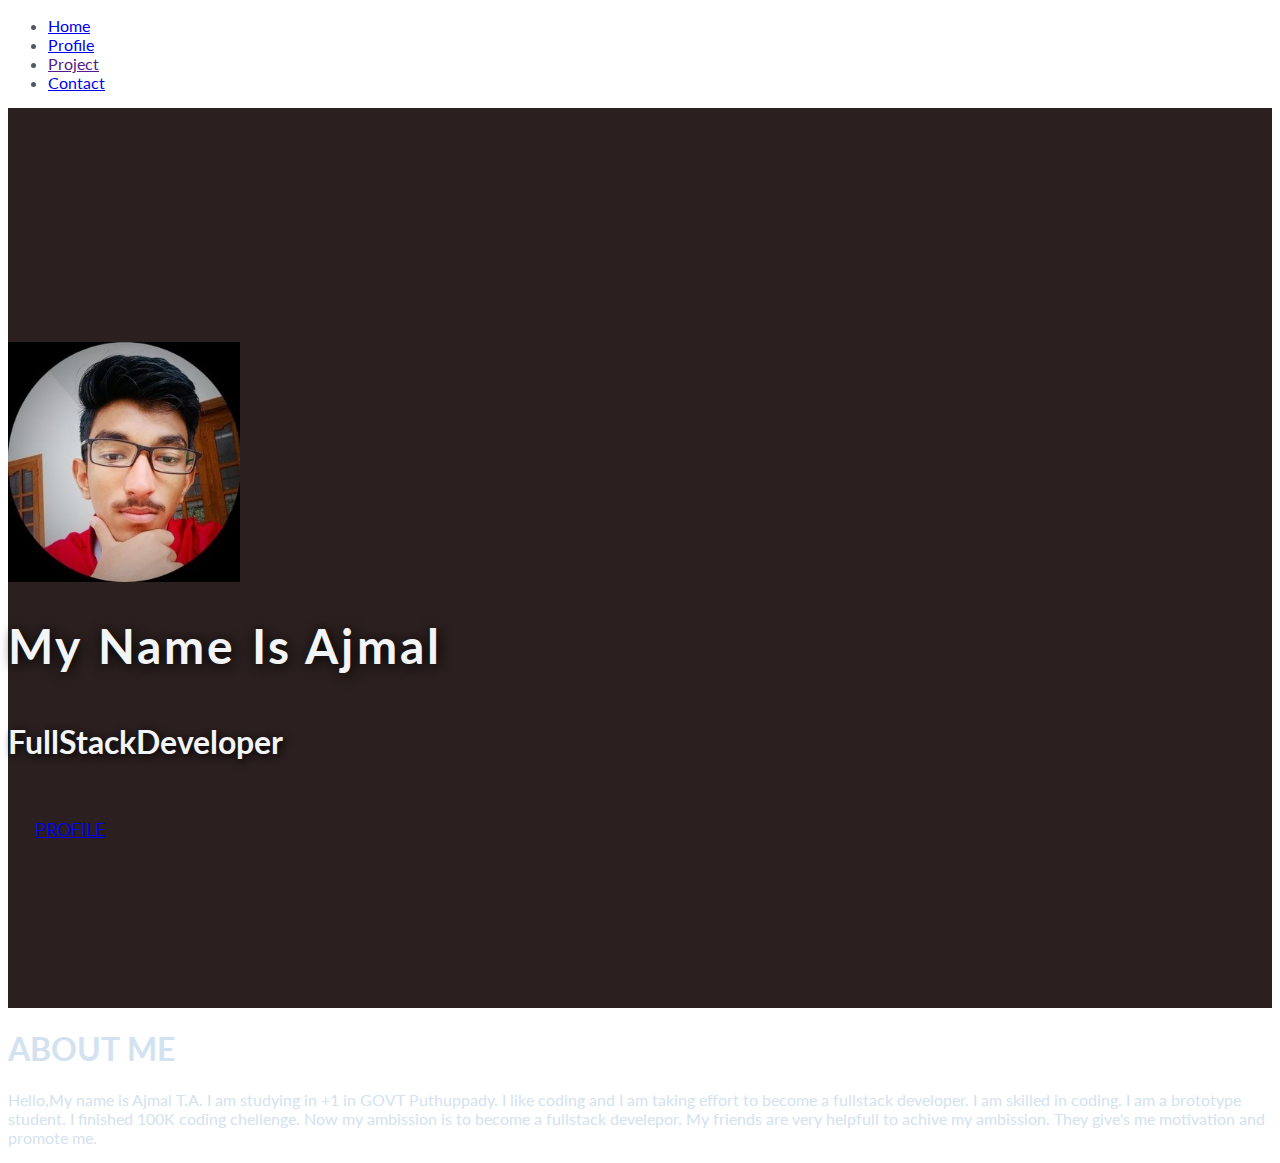
==== commit 545b6332: "Add files via upload" ====
--- a/index.html
+++ b/index.html
@@ -41,7 +41,7 @@
        
 
    
-    <div class="video-background col-6">
+    <div class="video-background">
         <div class="video-wrap">
             <div id="video">
                 <video id="bgvid" autoplay loop muted playedinline>
--- a/style.css
+++ b/style.css
@@ -0,0 +1,101 @@
+@import url('https://fonts.googleapis.com/css2?family=Lato:wght@400;700&display=swap');
+
+body {padding-top: 0%;
+    overflow-x: hidden;
+    font-family: 'Lato', sans-serif;
+    color: #505962;
+}
+.navbar {
+    padding-bottom: 0%;
+    padding-top: 0%;
+}
+header .nav {
+    display: flex;
+
+}
+header .nav li {
+    margin: 0 15px;
+}
+header .nav li:first-child{
+    margin-left: 0;
+}
+header .nav li:last-child{
+    margin-right: 0;
+}
+.navbar-brand {
+    padding-top: 0%;
+    height: 2rem;
+
+}
+.video-background {
+    padding-top: 0%;
+    
+    position: relative;
+    width: 100%;
+    min-height: 100vh;
+    background-color: rgba(20, 7, 7, 0.9);
+
+}
+.caption {
+    float: left;
+    position: absolute;
+    top: 38%;
+    width: 100%;
+    color: rgb(243, 244, 245);
+
+}
+.caption h1 {
+    font-size: 3rem;
+    font-weight: 700;
+    letter-spacing: .2rem;
+    text-shadow: .1rem .1rem .8rem black;
+    padding-bottom: 1rem;
+}
+.caption h3 {
+    font-size: 2rem;
+    text-shadow: .1rem .1rem .5rem black;
+    padding-bottom: 1.6rem;
+}
+.btn-lg {
+    border-width: medium;
+    border-radius: 0;
+    font-size: 1.1rem;
+    padding: .6rem 1.7rem;
+}
+.check {
+    width: 100%;
+    color: rgb(211, 226, 240);
+}
+.card{
+    padding: 1.5em .5em .5em;
+    border-radius: 2em;
+    text-align: center;
+    box-shadow: 0 5px 10px rgba(0,0,0,.2);
+}
+
+
+
+
+
+
+
+
+
+/*================ BOOTSTRAP BREAK POINTS:
+
+Extra small (xs) devices (portrait phones, less than 576px)
+no media query  since this is the dafualt in brootstrap
+
+Small (sm) devices (landscape phones, 576px and up)
+@media (min-width: 576px) { ... }
+
+Medium (md) devicees (tablets, 768px and up)
+@media (min-width: 768px) { ... }
+
+Large (lg) devices (destops, 992px and up)
+@media (min-width: 992px) { ... }
+
+Extra (xl) large device (large desctops, 1200px and up)
+@media (min-width: 1200px) { ... }
+
+================*/